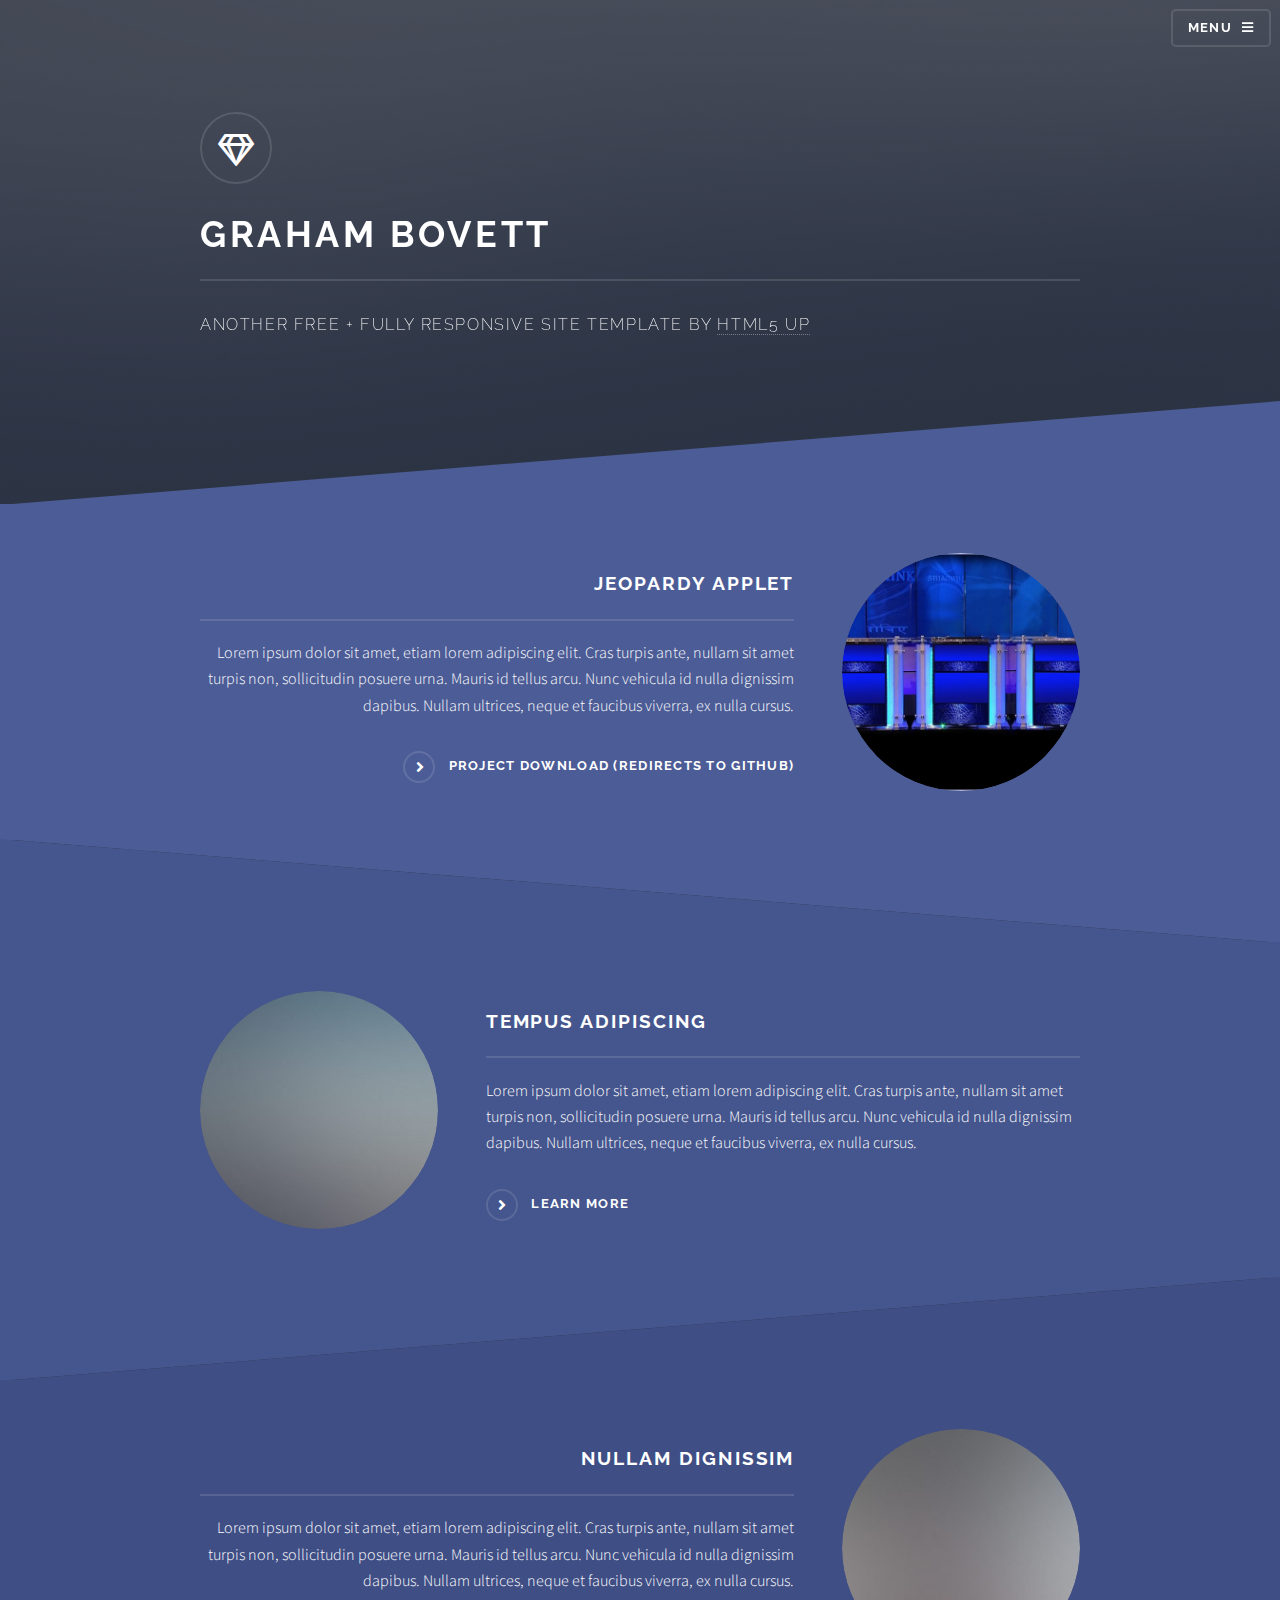
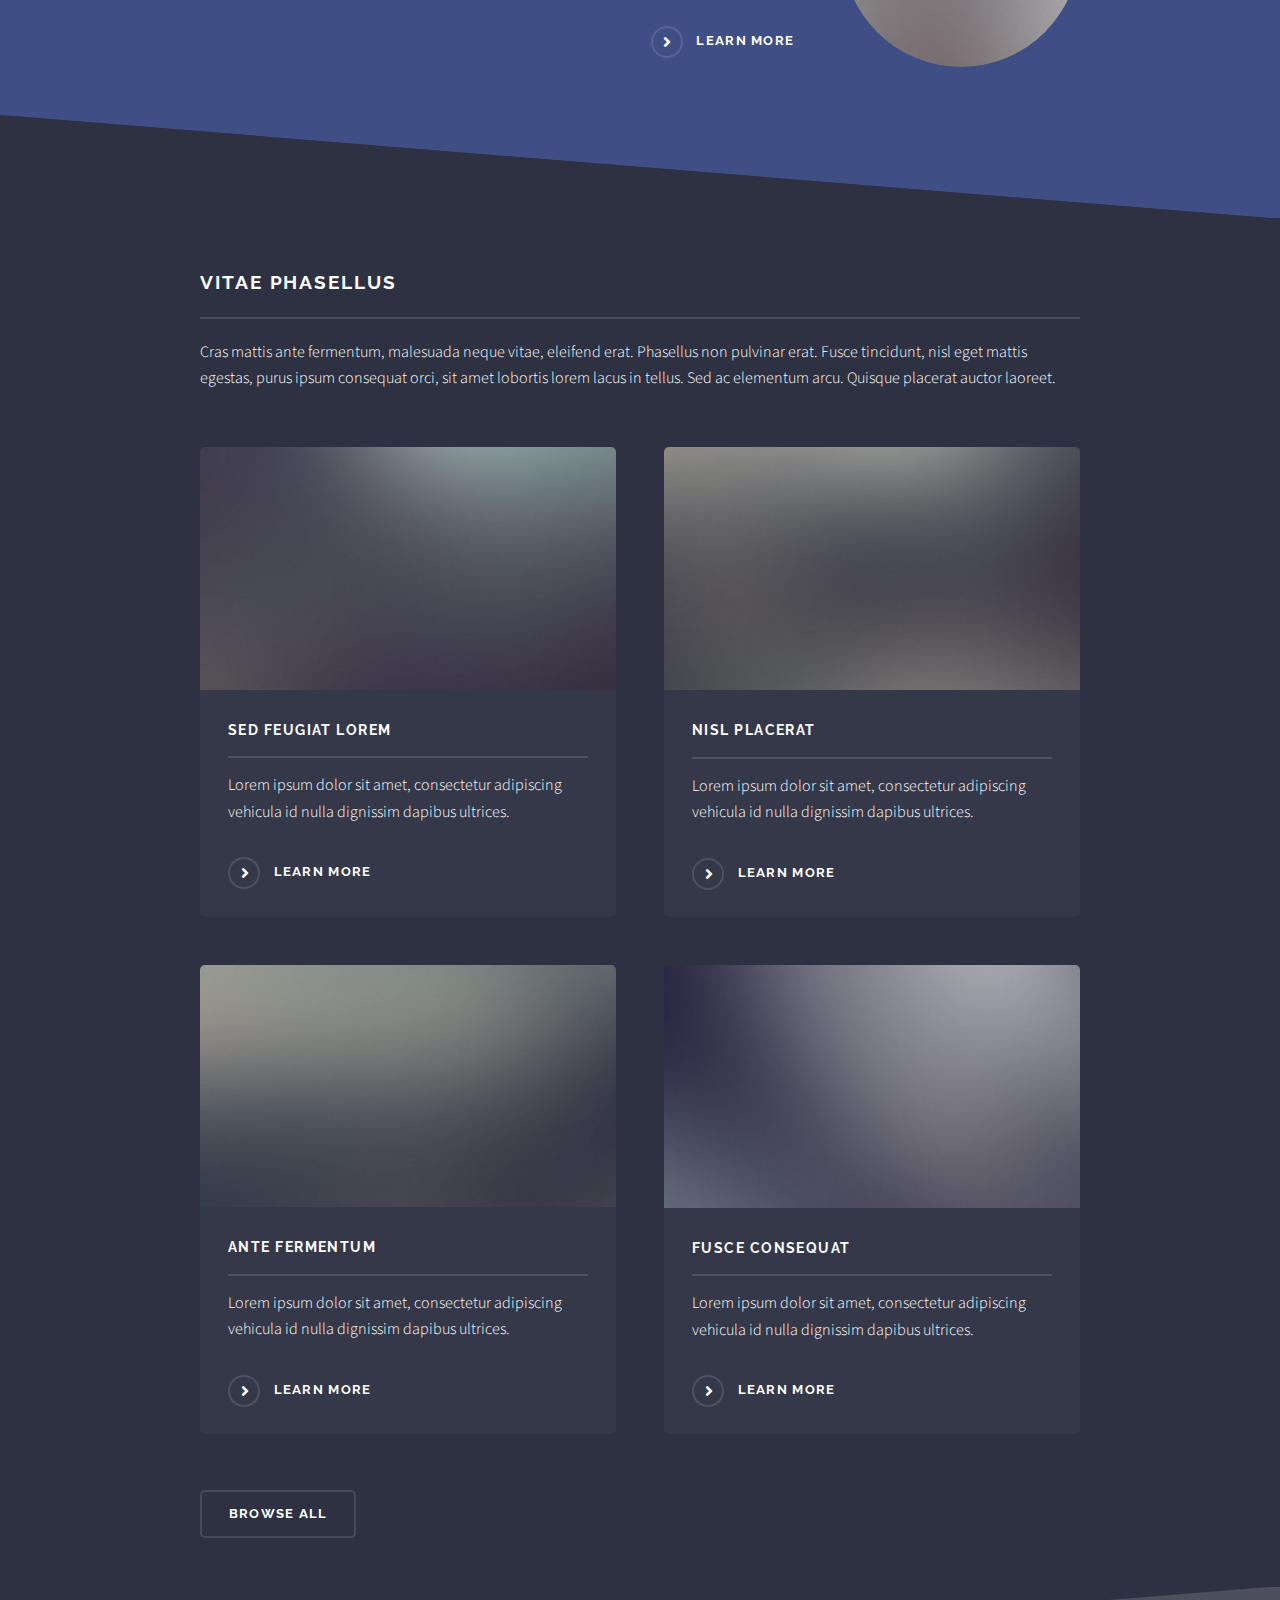
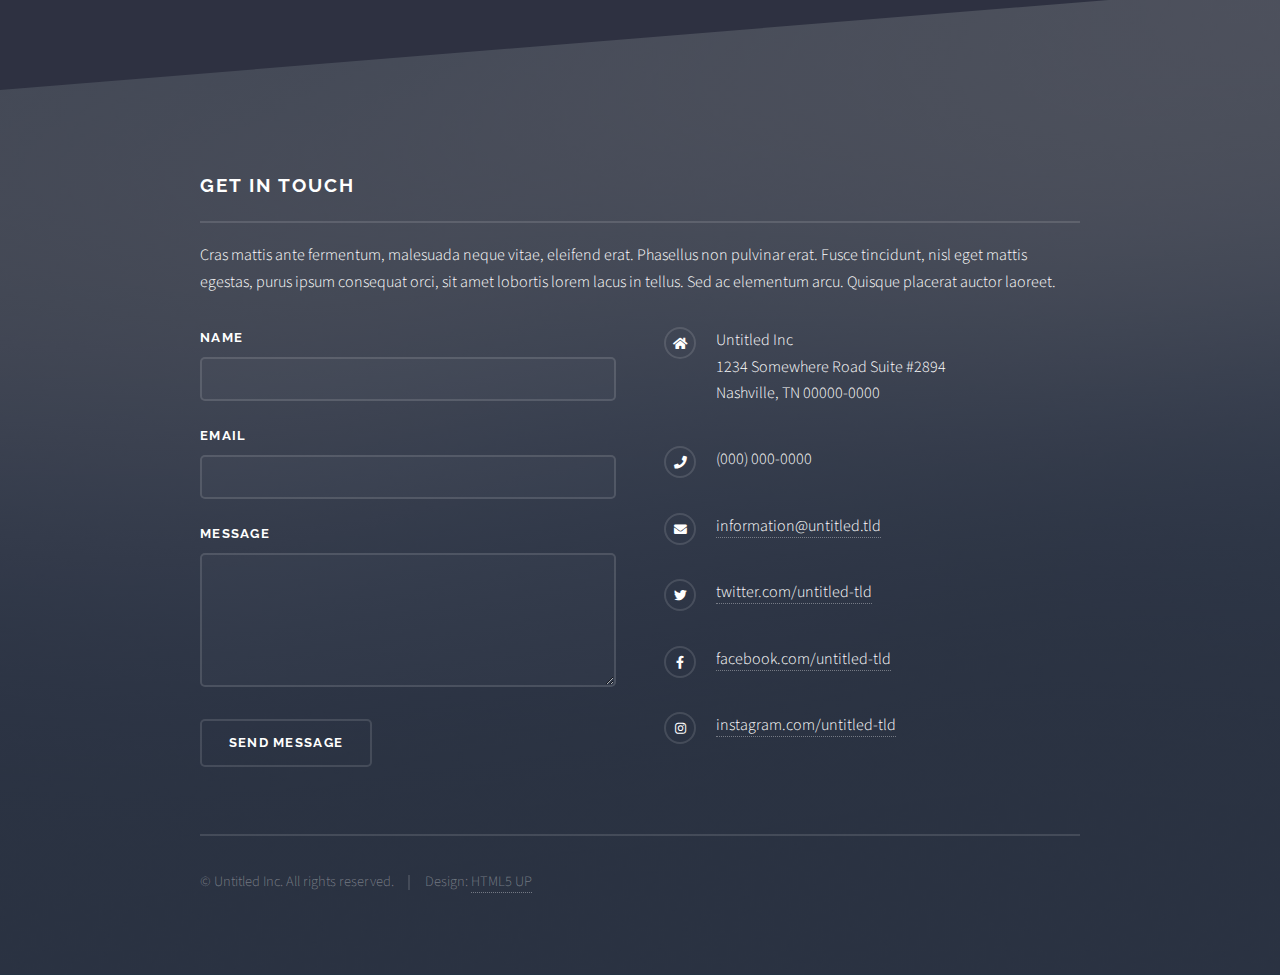
==== index.html @ b8209ef6 "Add files via upload" ====
<!DOCTYPE HTML>
<!--
	Solid State by HTML5 UP
	html5up.net | @ajlkn
	Free for personal and commercial use under the CCA 3.0 license (html5up.net/license)
-->
<html>
	<head>
		<title>Solid State by HTML5 UP</title>
		<meta charset="utf-8" />
		<meta name="viewport" content="width=device-width, initial-scale=1, user-scalable=no" />
		<link rel="stylesheet" href="assets/css/main.css" />
		<noscript><link rel="stylesheet" href="assets/css/noscript.css" /></noscript>
	</head>
	<body class="is-preload">

		<!-- Page Wrapper -->
			<div id="page-wrapper">

				<!-- Header -->
					<header id="header" class="alt">
						<h1><a href="index.html">Solid State</a></h1>
						<nav>
							<a href="#menu">Menu</a>
						</nav>
					</header>

				<!-- Menu -->
					<nav id="menu">
						<div class="inner">
							<h2>Menu</h2>
							<ul class="links">
								<li><a href="index.html">Home</a></li>
								<li><a href="generic.html">Generic</a></li>
								<li><a href="elements.html">Elements</a></li>
								<li><a href="#">Log In</a></li>
								<li><a href="#">Sign Up</a></li>
							</ul>
							<a href="#" class="close">Close</a>
						</div>
					</nav>

				<!-- Banner -->
					<section id="banner">
						<div class="inner">
							<div class="logo"><span class="icon fa-gem"></span></div> <!--<i class="fa fa-laptop" aria-hidden="true"></i>-->
							<h2>Graham Bovett</h2>
							<p>Another free + fully responsive site template by <a href="http://html5up.net">HTML5 UP</a></p>
						</div>
					</section>

				<!-- Wrapper -->
					<section id="wrapper">

						<!-- One -->
							<section id="one" class="wrapper spotlight style1">
								<div class="inner">
									<a href="#" class="image"><img src="images/pic01.jpg" alt="" /></a>
									<div class="content">
										<h2 class="major">Jeopardy Applet</h2>
										<p>Lorem ipsum dolor sit amet, etiam lorem adipiscing elit. Cras turpis ante, nullam sit amet turpis non, sollicitudin posuere urna. Mauris id tellus arcu. Nunc vehicula id nulla dignissim dapibus. Nullam ultrices, neque et faucibus viverra, ex nulla cursus.</p>
										<a href="https://github.com/gbovett/JeopardyApplet" class="special">Project Download (redirects to github)</a>
									</div>
								</div>
							</section>

						<!-- Two -->
							<section id="two" class="wrapper alt spotlight style2">
								<div class="inner">
									<a href="#" class="image"><img src="images/pic02.jpg" alt="" /></a>
									<div class="content">
										<h2 class="major">Tempus adipiscing</h2>
										<p>Lorem ipsum dolor sit amet, etiam lorem adipiscing elit. Cras turpis ante, nullam sit amet turpis non, sollicitudin posuere urna. Mauris id tellus arcu. Nunc vehicula id nulla dignissim dapibus. Nullam ultrices, neque et faucibus viverra, ex nulla cursus.</p>
										<a href="#" class="special">Learn more</a>
									</div>
								</div>
							</section>

						<!-- Three -->
							<section id="three" class="wrapper spotlight style3">
								<div class="inner">
									<a href="#" class="image"><img src="images/pic03.jpg" alt="" /></a>
									<div class="content">
										<h2 class="major">Nullam dignissim</h2>
										<p>Lorem ipsum dolor sit amet, etiam lorem adipiscing elit. Cras turpis ante, nullam sit amet turpis non, sollicitudin posuere urna. Mauris id tellus arcu. Nunc vehicula id nulla dignissim dapibus. Nullam ultrices, neque et faucibus viverra, ex nulla cursus.</p>
										<a href="#" class="special">Learn more</a>
									</div>
								</div>
							</section>

						<!-- Four -->
							<section id="four" class="wrapper alt style1">
								<div class="inner">
									<h2 class="major">Vitae phasellus</h2>
									<p>Cras mattis ante fermentum, malesuada neque vitae, eleifend erat. Phasellus non pulvinar erat. Fusce tincidunt, nisl eget mattis egestas, purus ipsum consequat orci, sit amet lobortis lorem lacus in tellus. Sed ac elementum arcu. Quisque placerat auctor laoreet.</p>
									<section class="features">
										<article>
											<a href="#" class="image"><img src="images/pic04.jpg" alt="" /></a>
											<h3 class="major">Sed feugiat lorem</h3>
											<p>Lorem ipsum dolor sit amet, consectetur adipiscing vehicula id nulla dignissim dapibus ultrices.</p>
											<a href="#" class="special">Learn more</a>
										</article>
										<article>
											<a href="#" class="image"><img src="images/pic05.jpg" alt="" /></a>
											<h3 class="major">Nisl placerat</h3>
											<p>Lorem ipsum dolor sit amet, consectetur adipiscing vehicula id nulla dignissim dapibus ultrices.</p>
											<a href="#" class="special">Learn more</a>
										</article>
										<article>
											<a href="#" class="image"><img src="images/pic06.jpg" alt="" /></a>
											<h3 class="major">Ante fermentum</h3>
											<p>Lorem ipsum dolor sit amet, consectetur adipiscing vehicula id nulla dignissim dapibus ultrices.</p>
											<a href="#" class="special">Learn more</a>
										</article>
										<article>
											<a href="#" class="image"><img src="images/pic07.jpg" alt="" /></a>
											<h3 class="major">Fusce consequat</h3>
											<p>Lorem ipsum dolor sit amet, consectetur adipiscing vehicula id nulla dignissim dapibus ultrices.</p>
											<a href="#" class="special">Learn more</a>
										</article>
									</section>
									<ul class="actions">
										<li><a href="#" class="button">Browse All</a></li>
									</ul>
								</div>
							</section>

					</section>

				<!-- Footer -->
					<section id="footer">
						<div class="inner">
							<h2 class="major">Get in touch</h2>
							<p>Cras mattis ante fermentum, malesuada neque vitae, eleifend erat. Phasellus non pulvinar erat. Fusce tincidunt, nisl eget mattis egestas, purus ipsum consequat orci, sit amet lobortis lorem lacus in tellus. Sed ac elementum arcu. Quisque placerat auctor laoreet.</p>
							<form method="post" action="#">
								<div class="fields">
									<div class="field">
										<label for="name">Name</label>
										<input type="text" name="name" id="name" />
									</div>
									<div class="field">
										<label for="email">Email</label>
										<input type="email" name="email" id="email" />
									</div>
									<div class="field">
										<label for="message">Message</label>
										<textarea name="message" id="message" rows="4"></textarea>
									</div>
								</div>
								<ul class="actions">
									<li><input type="submit" value="Send Message" /></li>
								</ul>
							</form>
							<ul class="contact">
								<li class="icon solid fa-home">
									Untitled Inc<br />
									1234 Somewhere Road Suite #2894<br />
									Nashville, TN 00000-0000
								</li>
								<li class="icon solid fa-phone">(000) 000-0000</li>
								<li class="icon solid fa-envelope"><a href="#">information@untitled.tld</a></li>
								<li class="icon brands fa-twitter"><a href="#">twitter.com/untitled-tld</a></li>
								<li class="icon brands fa-facebook-f"><a href="#">facebook.com/untitled-tld</a></li>
								<li class="icon brands fa-instagram"><a href="#">instagram.com/untitled-tld</a></li>
							</ul>
							<ul class="copyright">
								<li>&copy; Untitled Inc. All rights reserved.</li><li>Design: <a href="http://html5up.net">HTML5 UP</a></li>
							</ul>
						</div>
					</section>

			</div>

		<!-- Scripts -->
			<script src="assets/js/jquery.min.js"></script>
			<script src="assets/js/jquery.scrollex.min.js"></script>
			<script src="assets/js/browser.min.js"></script>
			<script src="assets/js/breakpoints.min.js"></script>
			<script src="assets/js/util.js"></script>
			<script src="assets/js/main.js"></script>

	</body>
</html>
---- assets/css/main.css ----
@import url(fontawesome-all.min.css);
@import url("https://fonts.googleapis.com/css?family=Raleway:200,700|Source+Sans+Pro:300,600,300italic,600italic");

/*
	Solid State by HTML5 UP
	html5up.net | @ajlkn
	Free for personal and commercial use under the CCA 3.0 license (html5up.net/license)
*/

html, body, div, span, applet, object,
iframe, h1, h2, h3, h4, h5, h6, p, blockquote,
pre, a, abbr, acronym, address, big, cite,
code, del, dfn, em, img, ins, kbd, q, s, samp,
small, strike, strong, sub, sup, tt, var, b,
u, i, center, dl, dt, dd, ol, ul, li, fieldset,
form, label, legend, table, caption, tbody,
tfoot, thead, tr, th, td, article, aside,
canvas, details, embed, figure, figcaption,
footer, header, hgroup, menu, nav, output, ruby,
section, summary, time, mark, audio, video {
	margin: 0;
	padding: 0;
	border: 0;
	font-size: 100%;
	font: inherit;
	vertical-align: baseline;}

article, aside, details, figcaption, figure,
footer, header, hgroup, menu, nav, section {
	display: block;}

body {
	line-height: 1;
}

ol, ul {
	list-style: none;
}

blockquote, q {
	quotes: none;
}

	blockquote:before, blockquote:after, q:before, q:after {
		content: '';
		content: none;
	}

table {
	border-collapse: collapse;
	border-spacing: 0;
}

body {
	-webkit-text-size-adjust: none;
}

mark {
	background-color: transparent;
	color: inherit;
}

input::-moz-focus-inner {
	border: 0;
	padding: 0;
}

input, select, textarea {
	-moz-appearance: none;
	-webkit-appearance: none;
	-ms-appearance: none;
	appearance: none;
}

/* Basic */

	@-ms-viewport {
		width: device-width;
	}

	body {
		-ms-overflow-style: scrollbar;
	}

	@media screen and (max-width: 480px) {

		html, body {
			min-width: 320px;
		}

	}

	html {
		box-sizing: border-box;
	}

	*, *:before, *:after {
		box-sizing: inherit;
	}

	body {
		background-color: #2e3141;
		background-image: linear-gradient(to top, rgba(46, 49, 65, 0.8), rgba(46, 49, 65, 0.8)), url("../../images/background.jpg");
		background-size: auto,
 cover;
		background-attachment: fixed,
 fixed;
		background-position: center,
 center;
	}

		body.is-preload *, body.is-preload *:before, body.is-preload *:after {
			-moz-animation: none !important;
			-webkit-animation: none !important;
			-ms-animation: none !important;
			animation: none !important;
			-moz-transition: none !important;
			-webkit-transition: none !important;
			-ms-transition: none !important;
			transition: none !important;
		}

/* Type */

	body, input, select, textarea {
		color: #ffffff;
		font-family: "Source Sans Pro", Helvetica, sans-serif;
		font-size: 16.5pt;
		font-weight: 300;
		line-height: 1.65;
	}

		@media screen and (max-width: 1680px) {

			body, input, select, textarea {
				font-size: 13pt;
			}

		}

		@media screen and (max-width: 1280px) {

			body, input, select, textarea {
				font-size: 12pt;
			}

		}

		@media screen and (max-width: 980px) {

			body, input, select, textarea {
				font-size: 12pt;
			}

		}

		@media screen and (max-width: 736px) {

			body, input, select, textarea {
				font-size: 12pt;
			}

		}

		@media screen and (max-width: 480px) {

			body, input, select, textarea {
				font-size: 12pt;
			}

		}

	a {
		-moz-transition: color 0.2s ease-in-out, border-bottom-color 0.2s ease-in-out;
		-webkit-transition: color 0.2s ease-in-out, border-bottom-color 0.2s ease-in-out;
		-ms-transition: color 0.2s ease-in-out, border-bottom-color 0.2s ease-in-out;
		transition: color 0.2s ease-in-out, border-bottom-color 0.2s ease-in-out;
		border-bottom: dotted 1px rgba(255, 255, 255, 0.35);
		color: #ffffff;
		text-decoration: none;
	}

		a:hover {
			border-bottom-color: transparent;
			color: #ffffff !important;
		}

		a.special:not(.button) {
			text-decoration: none;
			border-bottom: 0;
			display: block;
			font-family: Raleway, Helvetica, sans-serif;
			font-size: 0.8em;
			font-weight: 700;
			letter-spacing: 0.1em;
			margin: 0 0 2em 0;
			text-transform: uppercase;
		}

			a.special:not(.button):before {
				-moz-osx-font-smoothing: grayscale;
				-webkit-font-smoothing: antialiased;
				display: inline-block;
				font-style: normal;
				font-variant: normal;
				text-rendering: auto;
				line-height: 1;
				text-transform: none !important;
				font-family: 'Font Awesome 5 Free';
				font-weight: 900;
			}

			a.special:not(.button):before {
				-moz-transition: background-color 0.2s ease-in-out;
				-webkit-transition: background-color 0.2s ease-in-out;
				-ms-transition: background-color 0.2s ease-in-out;
				transition: background-color 0.2s ease-in-out;
				border-radius: 100%;
				border: solid 2px rgba(255, 255, 255, 0.125);
				content: '\f105';
				display: inline-block;
				font-size: 1.25em;
				height: 2em;
				line-height: 1.75em;
				margin-right: 0.85em;
				text-align: center;
				text-indent: 0.15em;
				vertical-align: middle;
				width: 2em;
			}

			a.special:not(.button):hover:before {
				background-color: rgba(255, 255, 255, 0.025);
			}

			a.special:not(.button):active:before {
				background-color: rgba(255, 255, 255, 0.075);
			}

	strong, b {
		color: #ffffff;
		font-weight: 600;
	}

	em, i {
		font-style: italic;
	}

	p {
		margin: 0 0 2em 0;
	}

	h1, h2, h3, h4, h5, h6 {
		color: #ffffff;
		font-family: Raleway, Helvetica, sans-serif;
		font-weight: 700;
		letter-spacing: 0.1em;
		margin: 0 0 1em 0;
		text-transform: uppercase;
	}

		h1 a, h2 a, h3 a, h4 a, h5 a, h6 a {
			color: inherit;
			text-decoration: none;
			border-bottom: 0;
		}

		h1 span, h2 span, h3 span, h4 span, h5 span, h6 span {
			font-weight: 200;
		}

		h1.major, h2.major, h3.major, h4.major, h5.major, h6.major {
			padding-bottom: 1em;
			border-bottom: solid 2px rgba(255, 255, 255, 0.125);
		}

	h2 {
		font-size: 1.2em;
	}

	h3 {
		font-size: 0.9em;
	}

	h4 {
		font-size: 0.7em;
	}

	h5 {
		font-size: 0.7em;
	}

	h6 {
		font-size: 0.7em;
	}

	@media screen and (max-width: 736px) {

		h2 {
			font-size: 1em;
		}

		h3 {
			font-size: 0.8em;
		}

	}

	sub {
		font-size: 0.8em;
		position: relative;
		top: 0.5em;
	}

	sup {
		font-size: 0.8em;
		position: relative;
		top: -0.5em;
	}

	blockquote {
		border-left: solid 4px rgba(255, 255, 255, 0.125);
		font-style: italic;
		margin: 0 0 2em 0;
		padding: 0.5em 0 0.5em 2em;
	}

	code {
		background: rgba(255, 255, 255, 0.025);
		border-radius: 5px;
		border: solid 2px rgba(255, 255, 255, 0.125);
		font-family: "Courier New", monospace;
		font-size: 0.9em;
		margin: 0 0.25em;
		padding: 0.25em 0.65em;
	}

	pre {
		-webkit-overflow-scrolling: touch;
		font-family: "Courier New", monospace;
		font-size: 0.9em;
		margin: 0 0 2em 0;
	}

		pre code {
			display: block;
			line-height: 1.75em;
			padding: 1em 1.5em;
			overflow-x: auto;
		}

	hr {
		border: 0;
		border-bottom: solid 2px rgba(255, 255, 255, 0.125);
		margin: 2.5em 0;
	}

		hr.major {
			margin: 4em 0;
		}

	.align-left {
		text-align: left;
	}

	.align-center {
		text-align: center;
	}

	.align-right {
		text-align: right;
	}

/* Row */

	.row {
		display: flex;
		flex-wrap: wrap;
		box-sizing: border-box;
		align-items: stretch;
	}

		.row > * {
			box-sizing: border-box;
		}

		.row.gtr-uniform > * > :last-child {
			margin-bottom: 0;
		}

		.row.aln-left {
			justify-content: flex-start;
		}

		.row.aln-center {
			justify-content: center;
		}

		.row.aln-right {
			justify-content: flex-end;
		}

		.row.aln-top {
			align-items: flex-start;
		}

		.row.aln-middle {
			align-items: center;
		}

		.row.aln-bottom {
			align-items: flex-end;
		}

		.row > .imp {
			order: -1;
		}

		.row > .col-1 {
			width: 8.33333%;
		}

		.row > .off-1 {
			margin-left: 8.33333%;
		}

		.row > .col-2 {
			width: 16.66667%;
		}

		.row > .off-2 {
			margin-left: 16.66667%;
		}

		.row > .col-3 {
			width: 25%;
		}

		.row > .off-3 {
			margin-left: 25%;
		}

		.row > .col-4 {
			width: 33.33333%;
		}

		.row > .off-4 {
			margin-left: 33.33333%;
		}

		.row > .col-5 {
			width: 41.66667%;
		}

		.row > .off-5 {
			margin-left: 41.66667%;
		}

		.row > .col-6 {
			width: 50%;
		}

		.row > .off-6 {
			margin-left: 50%;
		}

		.row > .col-7 {
			width: 58.33333%;
		}

		.row > .off-7 {
			margin-left: 58.33333%;
		}

		.row > .col-8 {
			width: 66.66667%;
		}

		.row > .off-8 {
			margin-left: 66.66667%;
		}

		.row > .col-9 {
			width: 75%;
		}

		.row > .off-9 {
			margin-left: 75%;
		}

		.row > .col-10 {
			width: 83.33333%;
		}

		.row > .off-10 {
			margin-left: 83.33333%;
		}

		.row > .col-11 {
			width: 91.66667%;
		}

		.row > .off-11 {
			margin-left: 91.66667%;
		}

		.row > .col-12 {
			width: 100%;
		}

		.row > .off-12 {
			margin-left: 100%;
		}

		.row.gtr-0 {
			margin-top: 0;
			margin-left: 0em;
		}

			.row.gtr-0 > * {
				padding: 0 0 0 0em;
			}

			.row.gtr-0.gtr-uniform {
				margin-top: 0em;
			}

				.row.gtr-0.gtr-uniform > * {
					padding-top: 0em;
				}

		.row.gtr-25 {
			margin-top: 0;
			margin-left: -0.4375em;
		}

			.row.gtr-25 > * {
				padding: 0 0 0 0.4375em;
			}

			.row.gtr-25.gtr-uniform {
				margin-top: -0.4375em;
			}

				.row.gtr-25.gtr-uniform > * {
					padding-top: 0.4375em;
				}

		.row.gtr-50 {
			margin-top: 0;
			margin-left: -0.875em;
		}

			.row.gtr-50 > * {
				padding: 0 0 0 0.875em;
			}

			.row.gtr-50.gtr-uniform {
				margin-top: -0.875em;
			}

				.row.gtr-50.gtr-uniform > * {
					padding-top: 0.875em;
				}

		.row {
			margin-top: 0;
			margin-left: -1.75em;
		}

			.row > * {
				padding: 0 0 0 1.75em;
			}

			.row.gtr-uniform {
				margin-top: -1.75em;
			}

				.row.gtr-uniform > * {
					padding-top: 1.75em;
				}

		.row.gtr-150 {
			margin-top: 0;
			margin-left: -2.625em;
		}

			.row.gtr-150 > * {
				padding: 0 0 0 2.625em;
			}

			.row.gtr-150.gtr-uniform {
				margin-top: -2.625em;
			}

				.row.gtr-150.gtr-uniform > * {
					padding-top: 2.625em;
				}

		.row.gtr-200 {
			margin-top: 0;
			margin-left: -3.5em;
		}

			.row.gtr-200 > * {
				padding: 0 0 0 3.5em;
			}

			.row.gtr-200.gtr-uniform {
				margin-top: -3.5em;
			}

				.row.gtr-200.gtr-uniform > * {
					padding-top: 3.5em;
				}

		@media screen and (max-width: 1680px) {

			.row {
				display: flex;
				flex-wrap: wrap;
				box-sizing: border-box;
				align-items: stretch;
			}

				.row > * {
					box-sizing: border-box;
				}

				.row.gtr-uniform > * > :last-child {
					margin-bottom: 0;
				}

				.row.aln-left {
					justify-content: flex-start;
				}

				.row.aln-center {
					justify-content: center;
				}

				.row.aln-right {
					justify-content: flex-end;
				}

				.row.aln-top {
					align-items: flex-start;
				}

				.row.aln-middle {
					align-items: center;
				}

				.row.aln-bottom {
					align-items: flex-end;
				}

				.row > .imp-xlarge {
					order: -1;
				}

				.row > .col-1-xlarge {
					width: 8.33333%;
				}

				.row > .off-1-xlarge {
					margin-left: 8.33333%;
				}

				.row > .col-2-xlarge {
					width: 16.66667%;
				}

				.row > .off-2-xlarge {
					margin-left: 16.66667%;
				}

				.row > .col-3-xlarge {
					width: 25%;
				}

				.row > .off-3-xlarge {
					margin-left: 25%;
				}

				.row > .col-4-xlarge {
					width: 33.33333%;
				}

				.row > .off-4-xlarge {
					margin-left: 33.33333%;
				}

				.row > .col-5-xlarge {
					width: 41.66667%;
				}

				.row > .off-5-xlarge {
					margin-left: 41.66667%;
				}

				.row > .col-6-xlarge {
					width: 50%;
				}

				.row > .off-6-xlarge {
					margin-left: 50%;
				}

				.row > .col-7-xlarge {
					width: 58.33333%;
				}

				.row > .off-7-xlarge {
					margin-left: 58.33333%;
				}

				.row > .col-8-xlarge {
					width: 66.66667%;
				}

				.row > .off-8-xlarge {
					margin-left: 66.66667%;
				}

				.row > .col-9-xlarge {
					width: 75%;
				}

				.row > .off-9-xlarge {
					margin-left: 75%;
				}

				.row > .col-10-xlarge {
					width: 83.33333%;
				}

				.row > .off-10-xlarge {
					margin-left: 83.33333%;
				}

				.row > .col-11-xlarge {
					width: 91.66667%;
				}

				.row > .off-11-xlarge {
					margin-left: 91.66667%;
				}

				.row > .col-12-xlarge {
					width: 100%;
				}

				.row > .off-12-xlarge {
					margin-left: 100%;
				}

				.row.gtr-0 {
					margin-top: 0;
					margin-left: 0em;
				}

					.row.gtr-0 > * {
						padding: 0 0 0 0em;
					}

					.row.gtr-0.gtr-uniform {
						margin-top: 0em;
					}

						.row.gtr-0.gtr-uniform > * {
							padding-top: 0em;
						}

				.row.gtr-25 {
					margin-top: 0;
					margin-left: -0.4375em;
				}

					.row.gtr-25 > * {
						padding: 0 0 0 0.4375em;
					}

					.row.gtr-25.gtr-uniform {
						margin-top: -0.4375em;
					}

						.row.gtr-25.gtr-uniform > * {
							padding-top: 0.4375em;
						}

				.row.gtr-50 {
					margin-top: 0;
					margin-left: -0.875em;
				}

					.row.gtr-50 > * {
						padding: 0 0 0 0.875em;
					}

					.row.gtr-50.gtr-uniform {
						margin-top: -0.875em;
					}

						.row.gtr-50.gtr-uniform > * {
							padding-top: 0.875em;
						}

				.row {
					margin-top: 0;
					margin-left: -1.75em;
				}

					.row > * {
						padding: 0 0 0 1.75em;
					}

					.row.gtr-uniform {
						margin-top: -1.75em;
					}

						.row.gtr-uniform > * {
							padding-top: 1.75em;
						}

				.row.gtr-150 {
					margin-top: 0;
					margin-left: -2.625em;
				}

					.row.gtr-150 > * {
						padding: 0 0 0 2.625em;
					}

					.row.gtr-150.gtr-uniform {
						margin-top: -2.625em;
					}

						.row.gtr-150.gtr-uniform > * {
							padding-top: 2.625em;
						}

				.row.gtr-200 {
					margin-top: 0;
					margin-left: -3.5em;
				}

					.row.gtr-200 > * {
						padding: 0 0 0 3.5em;
					}

					.row.gtr-200.gtr-uniform {
						margin-top: -3.5em;
					}

						.row.gtr-200.gtr-uniform > * {
							padding-top: 3.5em;
						}

		}

		@media screen and (max-width: 1280px) {

			.row {
				display: flex;
				flex-wrap: wrap;
				box-sizing: border-box;
				align-items: stretch;
			}

				.row > * {
					box-sizing: border-box;
				}

				.row.gtr-uniform > * > :last-child {
					margin-bottom: 0;
				}

				.row.aln-left {
					justify-content: flex-start;
				}

				.row.aln-center {
					justify-content: center;
				}

				.row.aln-right {
					justify-content: flex-end;
				}

				.row.aln-top {
					align-items: flex-start;
				}

				.row.aln-middle {
					align-items: center;
				}

				.row.aln-bottom {
					align-items: flex-end;
				}

				.row > .imp-large {
					order: -1;
				}

				.row > .col-1-large {
					width: 8.33333%;
				}

				.row > .off-1-large {
					margin-left: 8.33333%;
				}

				.row > .col-2-large {
					width: 16.66667%;
				}

				.row > .off-2-large {
					margin-left: 16.66667%;
				}

				.row > .col-3-large {
					width: 25%;
				}

				.row > .off-3-large {
					margin-left: 25%;
				}

				.row > .col-4-large {
					width: 33.33333%;
				}

				.row > .off-4-large {
					margin-left: 33.33333%;
				}

				.row > .col-5-large {
					width: 41.66667%;
				}

				.row > .off-5-large {
					margin-left: 41.66667%;
				}

				.row > .col-6-large {
					width: 50%;
				}

				.row > .off-6-large {
					margin-left: 50%;
				}

				.row > .col-7-large {
					width: 58.33333%;
				}

				.row > .off-7-large {
					margin-left: 58.33333%;
				}

				.row > .col-8-large {
					width: 66.66667%;
				}

				.row > .off-8-large {
					margin-left: 66.66667%;
				}

				.row > .col-9-large {
					width: 75%;
				}

				.row > .off-9-large {
					margin-left: 75%;
				}

				.row > .col-10-large {
					width: 83.33333%;
				}

				.row > .off-10-large {
					margin-left: 83.33333%;
				}

				.row > .col-11-large {
					width: 91.66667%;
				}

				.row > .off-11-large {
					margin-left: 91.66667%;
				}

				.row > .col-12-large {
					width: 100%;
				}

				.row > .off-12-large {
					margin-left: 100%;
				}

				.row.gtr-0 {
					margin-top: 0;
					margin-left: 0em;
				}

					.row.gtr-0 > * {
						padding: 0 0 0 0em;
					}

					.row.gtr-0.gtr-uniform {
						margin-top: 0em;
					}

						.row.gtr-0.gtr-uniform > * {
							padding-top: 0em;
						}

				.row.gtr-25 {
					margin-top: 0;
					margin-left: -0.4375em;
				}

					.row.gtr-25 > * {
						padding: 0 0 0 0.4375em;
					}

					.row.gtr-25.gtr-uniform {
						margin-top: -0.4375em;
					}

						.row.gtr-25.gtr-uniform > * {
							padding-top: 0.4375em;
						}

				.row.gtr-50 {
					margin-top: 0;
					margin-left: -0.875em;
				}

					.row.gtr-50 > * {
						padding: 0 0 0 0.875em;
					}

					.row.gtr-50.gtr-uniform {
						margin-top: -0.875em;
					}

						.row.gtr-50.gtr-uniform > * {
							padding-top: 0.875em;
						}

				.row {
					margin-top: 0;
					margin-left: -1.75em;
				}

					.row > * {
						padding: 0 0 0 1.75em;
					}

					.row.gtr-uniform {
						margin-top: -1.75em;
					}

						.row.gtr-uniform > * {
							padding-top: 1.75em;
						}

				.row.gtr-150 {
					margin-top: 0;
					margin-left: -2.625em;
				}

					.row.gtr-150 > * {
						padding: 0 0 0 2.625em;
					}

					.row.gtr-150.gtr-uniform {
						margin-top: -2.625em;
					}

						.row.gtr-150.gtr-uniform > * {
							padding-top: 2.625em;
						}

				.row.gtr-200 {
					margin-top: 0;
					margin-left: -3.5em;
				}

					.row.gtr-200 > * {
						padding: 0 0 0 3.5em;
					}

					.row.gtr-200.gtr-uniform {
						margin-top: -3.5em;
					}

						.row.gtr-200.gtr-uniform > * {
							padding-top: 3.5em;
						}

		}

		@media screen and (max-width: 980px) {

			.row {
				display: flex;
				flex-wrap: wrap;
				box-sizing: border-box;
				align-items: stretch;
			}

				.row > * {
					box-sizing: border-box;
				}

				.row.gtr-uniform > * > :last-child {
					margin-bottom: 0;
				}

				.row.aln-left {
					justify-content: flex-start;
				}

				.row.aln-center {
					justify-content: center;
				}

				.row.aln-right {
					justify-content: flex-end;
				}

				.row.aln-top {
					align-items: flex-start;
				}

				.row.aln-middle {
					align-items: center;
				}

				.row.aln-bottom {
					align-items: flex-end;
				}

				.row > .imp-medium {
					order: -1;
				}

				.row > .col-1-medium {
					width: 8.33333%;
				}

				.row > .off-1-medium {
					margin-left: 8.33333%;
				}

				.row > .col-2-medium {
					width: 16.66667%;
				}

				.row > .off-2-medium {
					margin-left: 16.66667%;
				}

				.row > .col-3-medium {
					width: 25%;
				}

				.row > .off-3-medium {
					margin-left: 25%;
				}

				.row > .col-4-medium {
					width: 33.33333%;
				}

				.row > .off-4-medium {
					margin-left: 33.33333%;
				}

				.row > .col-5-medium {
					width: 41.66667%;
				}

				.row > .off-5-medium {
					margin-left: 41.66667%;
				}

				.row > .col-6-medium {
					width: 50%;
				}

				.row > .off-6-medium {
					margin-left: 50%;
				}

				.row > .col-7-medium {
					width: 58.33333%;
				}

				.row > .off-7-medium {
					margin-left: 58.33333%;
				}

				.row > .col-8-medium {
					width: 66.66667%;
				}

				.row > .off-8-medium {
					margin-left: 66.66667%;
				}

				.row > .col-9-medium {
					width: 75%;
				}

				.row > .off-9-medium {
					margin-left: 75%;
				}

				.row > .col-10-medium {
					width: 83.33333%;
				}

				.row > .off-10-medium {
					margin-left: 83.33333%;
				}

				.row > .col-11-medium {
					width: 91.66667%;
				}

				.row > .off-11-medium {
					margin-left: 91.66667%;
				}

				.row > .col-12-medium {
					width: 100%;
				}

				.row > .off-12-medium {
					margin-left: 100%;
				}

				.row.gtr-0 {
					margin-top: 0;
					margin-left: 0em;
				}

					.row.gtr-0 > * {
						padding: 0 0 0 0em;
					}

					.row.gtr-0.gtr-uniform {
						margin-top: 0em;
					}

						.row.gtr-0.gtr-uniform > * {
							padding-top: 0em;
						}

				.row.gtr-25 {
					margin-top: 0;
					margin-left: -0.4375em;
				}

					.row.gtr-25 > * {
						padding: 0 0 0 0.4375em;
					}

					.row.gtr-25.gtr-uniform {
						margin-top: -0.4375em;
					}

						.row.gtr-25.gtr-uniform > * {
							padding-top: 0.4375em;
						}

				.row.gtr-50 {
					margin-top: 0;
					margin-left: -0.875em;
				}

					.row.gtr-50 > * {
						padding: 0 0 0 0.875em;
					}

					.row.gtr-50.gtr-uniform {
						margin-top: -0.875em;
					}

						.row.gtr-50.gtr-uniform > * {
							padding-top: 0.875em;
						}

				.row {
					margin-top: 0;
					margin-left: -1.75em;
				}

					.row > * {
						padding: 0 0 0 1.75em;
					}

					.row.gtr-uniform {
						margin-top: -1.75em;
					}

						.row.gtr-uniform > * {
							padding-top: 1.75em;
						}

				.row.gtr-150 {
					margin-top: 0;
					margin-left: -2.625em;
				}

					.row.gtr-150 > * {
						padding: 0 0 0 2.625em;
					}

					.row.gtr-150.gtr-uniform {
						margin-top: -2.625em;
					}

						.row.gtr-150.gtr-uniform > * {
							padding-top: 2.625em;
						}

				.row.gtr-200 {
					margin-top: 0;
					margin-left: -3.5em;
				}

					.row.gtr-200 > * {
						padding: 0 0 0 3.5em;
					}

					.row.gtr-200.gtr-uniform {
						margin-top: -3.5em;
					}

						.row.gtr-200.gtr-uniform > * {
							padding-top: 3.5em;
						}

		}

		@media screen and (max-width: 736px) {

			.row {
				display: flex;
				flex-wrap: wrap;
				box-sizing: border-box;
				align-items: stretch;
			}

				.row > * {
					box-sizing: border-box;
				}

				.row.gtr-uniform > * > :last-child {
					margin-bottom: 0;
				}

				.row.aln-left {
					justify-content: flex-start;
				}

				.row.aln-center {
					justify-content: center;
				}

				.row.aln-right {
					justify-content: flex-end;
				}

				.row.aln-top {
					align-items: flex-start;
				}

				.row.aln-middle {
					align-items: center;
				}

				.row.aln-bottom {
					align-items: flex-end;
				}

				.row > .imp-small {
					order: -1;
				}

				.row > .col-1-small {
					width: 8.33333%;
				}

				.row > .off-1-small {
					margin-left: 8.33333%;
				}

				.row > .col-2-small {
					width: 16.66667%;
				}

				.row > .off-2-small {
					margin-left: 16.66667%;
				}

				.row > .col-3-small {
					width: 25%;
				}

				.row > .off-3-small {
					margin-left: 25%;
				}

				.row > .col-4-small {
					width: 33.33333%;
				}

				.row > .off-4-small {
					margin-left: 33.33333%;
				}

				.row > .col-5-small {
					width: 41.66667%;
				}

				.row > .off-5-small {
					margin-left: 41.66667%;
				}

				.row > .col-6-small {
					width: 50%;
				}

				.row > .off-6-small {
					margin-left: 50%;
				}

				.row > .col-7-small {
					width: 58.33333%;
				}

				.row > .off-7-small {
					margin-left: 58.33333%;
				}

				.row > .col-8-small {
					width: 66.66667%;
				}

				.row > .off-8-small {
					margin-left: 66.66667%;
				}

				.row > .col-9-small {
					width: 75%;
				}

				.row > .off-9-small {
					margin-left: 75%;
				}

				.row > .col-10-small {
					width: 83.33333%;
				}

				.row > .off-10-small {
					margin-left: 83.33333%;
				}

				.row > .col-11-small {
					width: 91.66667%;
				}

				.row > .off-11-small {
					margin-left: 91.66667%;
				}

				.row > .col-12-small {
					width: 100%;
				}

				.row > .off-12-small {
					margin-left: 100%;
				}

				.row.gtr-0 {
					margin-top: 0;
					margin-left: 0em;
				}

					.row.gtr-0 > * {
						padding: 0 0 0 0em;
					}

					.row.gtr-0.gtr-uniform {
						margin-top: 0em;
					}

						.row.gtr-0.gtr-uniform > * {
							padding-top: 0em;
						}

				.row.gtr-25 {
					margin-top: 0;
					margin-left: -0.3125em;
				}

					.row.gtr-25 > * {
						padding: 0 0 0 0.3125em;
					}

					.row.gtr-25.gtr-uniform {
						margin-top: -0.3125em;
					}

						.row.gtr-25.gtr-uniform > * {
							padding-top: 0.3125em;
						}

				.row.gtr-50 {
					margin-top: 0;
					margin-left: -0.625em;
				}

					.row.gtr-50 > * {
						padding: 0 0 0 0.625em;
					}

					.row.gtr-50.gtr-uniform {
						margin-top: -0.625em;
					}

						.row.gtr-50.gtr-uniform > * {
							padding-top: 0.625em;
						}

				.row {
					margin-top: 0;
					margin-left: -1.25em;
				}

					.row > * {
						padding: 0 0 0 1.25em;
					}

					.row.gtr-uniform {
						margin-top: -1.25em;
					}

						.row.gtr-uniform > * {
							padding-top: 1.25em;
						}

				.row.gtr-150 {
					margin-top: 0;
					margin-left: -1.875em;
				}

					.row.gtr-150 > * {
						padding: 0 0 0 1.875em;
					}

					.row.gtr-150.gtr-uniform {
						margin-top: -1.875em;
					}

						.row.gtr-150.gtr-uniform > * {
							padding-top: 1.875em;
						}

				.row.gtr-200 {
					margin-top: 0;
					margin-left: -2.5em;
				}

					.row.gtr-200 > * {
						padding: 0 0 0 2.5em;
					}

					.row.gtr-200.gtr-uniform {
						margin-top: -2.5em;
					}

						.row.gtr-200.gtr-uniform > * {
							padding-top: 2.5em;
						}

		}

		@media screen and (max-width: 480px) {

			.row {
				display: flex;
				flex-wrap: wrap;
				box-sizing: border-box;
				align-items: stretch;
			}

				.row > * {
					box-sizing: border-box;
				}

				.row.gtr-uniform > * > :last-child {
					margin-bottom: 0;
				}

				.row.aln-left {
					justify-content: flex-start;
				}

				.row.aln-center {
					justify-content: center;
				}

				.row.aln-right {
					justify-content: flex-end;
				}

				.row.aln-top {
					align-items: flex-start;
				}

				.row.aln-middle {
					align-items: center;
				}

				.row.aln-bottom {
					align-items: flex-end;
				}

				.row > .imp-xsmall {
					order: -1;
				}

				.row > .col-1-xsmall {
					width: 8.33333%;
				}

				.row > .off-1-xsmall {
					margin-left: 8.33333%;
				}

				.row > .col-2-xsmall {
					width: 16.66667%;
				}

				.row > .off-2-xsmall {
					margin-left: 16.66667%;
				}

				.row > .col-3-xsmall {
					width: 25%;
				}

				.row > .off-3-xsmall {
					margin-left: 25%;
				}

				.row > .col-4-xsmall {
					width: 33.33333%;
				}

				.row > .off-4-xsmall {
					margin-left: 33.33333%;
				}

				.row > .col-5-xsmall {
					width: 41.66667%;
				}

				.row > .off-5-xsmall {
					margin-left: 41.66667%;
				}

				.row > .col-6-xsmall {
					width: 50%;
				}

				.row > .off-6-xsmall {
					margin-left: 50%;
				}

				.row > .col-7-xsmall {
					width: 58.33333%;
				}

				.row > .off-7-xsmall {
					margin-left: 58.33333%;
				}

				.row > .col-8-xsmall {
					width: 66.66667%;
				}

				.row > .off-8-xsmall {
					margin-left: 66.66667%;
				}

				.row > .col-9-xsmall {
					width: 75%;
				}

				.row > .off-9-xsmall {
					margin-left: 75%;
				}

				.row > .col-10-xsmall {
					width: 83.33333%;
				}

				.row > .off-10-xsmall {
					margin-left: 83.33333%;
				}

				.row > .col-11-xsmall {
					width: 91.66667%;
				}

				.row > .off-11-xsmall {
					margin-left: 91.66667%;
				}

				.row > .col-12-xsmall {
					width: 100%;
				}

				.row > .off-12-xsmall {
					margin-left: 100%;
				}

				.row.gtr-0 {
					margin-top: 0;
					margin-left: 0em;
				}

					.row.gtr-0 > * {
						padding: 0 0 0 0em;
					}

					.row.gtr-0.gtr-uniform {
						margin-top: 0em;
					}

						.row.gtr-0.gtr-uniform > * {
							padding-top: 0em;
						}

				.row.gtr-25 {
					margin-top: 0;
					margin-left: -0.3125em;
				}

					.row.gtr-25 > * {
						padding: 0 0 0 0.3125em;
					}

					.row.gtr-25.gtr-uniform {
						margin-top: -0.3125em;
					}

						.row.gtr-25.gtr-uniform > * {
							padding-top: 0.3125em;
						}

				.row.gtr-50 {
					margin-top: 0;
					margin-left: -0.625em;
				}

					.row.gtr-50 > * {
						padding: 0 0 0 0.625em;
					}

					.row.gtr-50.gtr-uniform {
						margin-top: -0.625em;
					}

						.row.gtr-50.gtr-uniform > * {
							padding-top: 0.625em;
						}

				.row {
					margin-top: 0;
					margin-left: -1.25em;
				}

					.row > * {
						padding: 0 0 0 1.25em;
					}

					.row.gtr-uniform {
						margin-top: -1.25em;
					}

						.row.gtr-uniform > * {
							padding-top: 1.25em;
						}

				.row.gtr-150 {
					margin-top: 0;
					margin-left: -1.875em;
				}

					.row.gtr-150 > * {
						padding: 0 0 0 1.875em;
					}

					.row.gtr-150.gtr-uniform {
						margin-top: -1.875em;
					}

						.row.gtr-150.gtr-uniform > * {
							padding-top: 1.875em;
						}

				.row.gtr-200 {
					margin-top: 0;
					margin-left: -2.5em;
				}

					.row.gtr-200 > * {
						padding: 0 0 0 2.5em;
					}

					.row.gtr-200.gtr-uniform {
						margin-top: -2.5em;
					}

						.row.gtr-200.gtr-uniform > * {
							padding-top: 2.5em;
						}

		}

		@media screen and (max-width: 360px) {

			.row {
				display: flex;
				flex-wrap: wrap;
				box-sizing: border-box;
				align-items: stretch;
			}

				.row > * {
					box-sizing: border-box;
				}

				.row.gtr-uniform > * > :last-child {
					margin-bottom: 0;
				}

				.row.aln-left {
					justify-content: flex-start;
				}

				.row.aln-center {
					justify-content: center;
				}

				.row.aln-right {
					justify-content: flex-end;
				}

				.row.aln-top {
					align-items: flex-start;
				}

				.row.aln-middle {
					align-items: center;
				}

				.row.aln-bottom {
					align-items: flex-end;
				}

				.row > .imp-xxsmall {
					order: -1;
				}

				.row > .col-1-xxsmall {
					width: 8.33333%;
				}

				.row > .off-1-xxsmall {
					margin-left: 8.33333%;
				}

				.row > .col-2-xxsmall {
					width: 16.66667%;
				}

				.row > .off-2-xxsmall {
					margin-left: 16.66667%;
				}

				.row > .col-3-xxsmall {
					width: 25%;
				}

				.row > .off-3-xxsmall {
					margin-left: 25%;
				}

				.row > .col-4-xxsmall {
					width: 33.33333%;
				}

				.row > .off-4-xxsmall {
					margin-left: 33.33333%;
				}

				.row > .col-5-xxsmall {
					width: 41.66667%;
				}

				.row > .off-5-xxsmall {
					margin-left: 41.66667%;
				}

				.row > .col-6-xxsmall {
					width: 50%;
				}

				.row > .off-6-xxsmall {
					margin-left: 50%;
				}

				.row > .col-7-xxsmall {
					width: 58.33333%;
				}

				.row > .off-7-xxsmall {
					margin-left: 58.33333%;
				}

				.row > .col-8-xxsmall {
					width: 66.66667%;
				}

				.row > .off-8-xxsmall {
					margin-left: 66.66667%;
				}

				.row > .col-9-xxsmall {
					width: 75%;
				}

				.row > .off-9-xxsmall {
					margin-left: 75%;
				}

				.row > .col-10-xxsmall {
					width: 83.33333%;
				}

				.row > .off-10-xxsmall {
					margin-left: 83.33333%;
				}

				.row > .col-11-xxsmall {
					width: 91.66667%;
				}

				.row > .off-11-xxsmall {
					margin-left: 91.66667%;
				}

				.row > .col-12-xxsmall {
					width: 100%;
				}

				.row > .off-12-xxsmall {
					margin-left: 100%;
				}

				.row.gtr-0 {
					margin-top: 0;
					margin-left: 0em;
				}

					.row.gtr-0 > * {
						padding: 0 0 0 0em;
					}

					.row.gtr-0.gtr-uniform {
						margin-top: 0em;
					}

						.row.gtr-0.gtr-uniform > * {
							padding-top: 0em;
						}

				.row.gtr-25 {
					margin-top: 0;
					margin-left: -0.3125em;
				}

					.row.gtr-25 > * {
						padding: 0 0 0 0.3125em;
					}

					.row.gtr-25.gtr-uniform {
						margin-top: -0.3125em;
					}

						.row.gtr-25.gtr-uniform > * {
							padding-top: 0.3125em;
						}

				.row.gtr-50 {
					margin-top: 0;
					margin-left: -0.625em;
				}

					.row.gtr-50 > * {
						padding: 0 0 0 0.625em;
					}

					.row.gtr-50.gtr-uniform {
						margin-top: -0.625em;
					}

						.row.gtr-50.gtr-uniform > * {
							padding-top: 0.625em;
						}

				.row {
					margin-top: 0;
					margin-left: -1.25em;
				}

					.row > * {
						padding: 0 0 0 1.25em;
					}

					.row.gtr-uniform {
						margin-top: -1.25em;
					}

						.row.gtr-uniform > * {
							padding-top: 1.25em;
						}

				.row.gtr-150 {
					margin-top: 0;
					margin-left: -1.875em;
				}

					.row.gtr-150 > * {
						padding: 0 0 0 1.875em;
					}

					.row.gtr-150.gtr-uniform {
						margin-top: -1.875em;
					}

						.row.gtr-150.gtr-uniform > * {
							padding-top: 1.875em;
						}

				.row.gtr-200 {
					margin-top: 0;
					margin-left: -2.5em;
				}

					.row.gtr-200 > * {
						padding: 0 0 0 2.5em;
					}

					.row.gtr-200.gtr-uniform {
						margin-top: -2.5em;
					}

						.row.gtr-200.gtr-uniform > * {
							padding-top: 2.5em;
						}

		}

/* Section/Article */

	section.special, article.special {
		text-align: center;
	}

/* Form */

	form {
		margin: 0 0 2em 0;
	}

		form > :last-child {
			margin-bottom: 0;
		}

		form > .fields {
			display: -moz-flex;
			display: -webkit-flex;
			display: -ms-flex;
			display: flex;
			-moz-flex-wrap: wrap;
			-webkit-flex-wrap: wrap;
			-ms-flex-wrap: wrap;
			flex-wrap: wrap;
			width: calc(100% + 3em);
			margin: -1.5em 0 2em -1.5em;
		}

			form > .fields > .field {
				-moz-flex-grow: 0;
				-webkit-flex-grow: 0;
				-ms-flex-grow: 0;
				flex-grow: 0;
				-moz-flex-shrink: 0;
				-webkit-flex-shrink: 0;
				-ms-flex-shrink: 0;
				flex-shrink: 0;
				padding: 1.5em 0 0 1.5em;
				width: calc(100% - 1.5em);
			}

				form > .fields > .field.half {
					width: calc(50% - 0.75em);
				}

				form > .fields > .field.third {
					width: calc(100%/3 - 0.5em);
				}

				form > .fields > .field.quarter {
					width: calc(25% - 0.375em);
				}

		@media screen and (max-width: 480px) {

			form > .fields {
				width: calc(100% + 3em);
				margin: -1.5em 0 2em -1.5em;
			}

				form > .fields > .field {
					padding: 1.5em 0 0 1.5em;
					width: calc(100% - 1.5em);
				}

					form > .fields > .field.half {
						width: calc(100% - 1.5em);
					}

					form > .fields > .field.third {
						width: calc(100% - 1.5em);
					}

					form > .fields > .field.quarter {
						width: calc(100% - 1.5em);
					}

		}

	label {
		color: #ffffff;
		display: block;
		font-family: Raleway, Helvetica, sans-serif;
		font-size: 0.8em;
		font-weight: 700;
		letter-spacing: 0.1em;
		margin: 0 0 0.7em 0;
		text-transform: uppercase;
	}

	input[type="text"],
	input[type="password"],
	input[type="email"],
	input[type="tel"],
	select,
	textarea {
		-moz-appearance: none;
		-webkit-appearance: none;
		-ms-appearance: none;
		appearance: none;
		background: rgba(255, 255, 255, 0.025);
		border-radius: 5px;
		border: none;
		border: solid 2px rgba(255, 255, 255, 0.125);
		color: inherit;
		display: block;
		outline: 0;
		padding: 0 1em;
		text-decoration: none;
		width: 100%;
	}

		input[type="text"]:invalid,
		input[type="password"]:invalid,
		input[type="email"]:invalid,
		input[type="tel"]:invalid,
		select:invalid,
		textarea:invalid {
			box-shadow: none;
		}

		input[type="text"]:focus,
		input[type="password"]:focus,
		input[type="email"]:focus,
		input[type="tel"]:focus,
		select:focus,
		textarea:focus {
			border-color: #5b6ba6;
		}

	select {
		background-image: url("data:image/svg+xml;charset=utf8,%3Csvg xmlns='http://www.w3.org/2000/svg' width='40' height='40' preserveAspectRatio='none' viewBox='0 0 40 40'%3E%3Cpath d='M9.4,12.3l10.4,10.4l10.4-10.4c0.2-0.2,0.5-0.4,0.9-0.4c0.3,0,0.6,0.1,0.9,0.4l3.3,3.3c0.2,0.2,0.4,0.5,0.4,0.9 c0,0.4-0.1,0.6-0.4,0.9L20.7,31.9c-0.2,0.2-0.5,0.4-0.9,0.4c-0.3,0-0.6-0.1-0.9-0.4L4.3,17.3c-0.2-0.2-0.4-0.5-0.4-0.9 c0-0.4,0.1-0.6,0.4-0.9l3.3-3.3c0.2-0.2,0.5-0.4,0.9-0.4S9.1,12.1,9.4,12.3z' fill='rgba(255, 255, 255, 0.125)' /%3E%3C/svg%3E");
		background-size: 1.25rem;
		background-repeat: no-repeat;
		background-position: calc(100% - 1rem) center;
		height: 2.75em;
		padding-right: 2.75em;
		text-overflow: ellipsis;
	}

		select option {
			color: #ffffff;
			background: #2e3141;
		}

		select:focus::-ms-value {
			background-color: transparent;
		}

		select::-ms-expand {
			display: none;
		}

	input[type="text"],
	input[type="password"],
	input[type="email"],
	select {
		height: 2.75em;
	}

	textarea {
		padding: 0.75em 1em;
	}

	input[type="checkbox"],
	input[type="radio"] {
		-moz-appearance: none;
		-webkit-appearance: none;
		-ms-appearance: none;
		appearance: none;
		display: block;
		float: left;
		margin-right: -2em;
		opacity: 0;
		width: 1em;
		z-index: -1;
	}

		input[type="checkbox"] + label,
		input[type="radio"] + label {
			text-decoration: none;
			color: #ffffff;
			cursor: pointer;
			display: inline-block;
			font-size: 1em;
			font-family: "Source Sans Pro", Helvetica, sans-serif;
			text-transform: none;
			letter-spacing: 0;
			font-weight: 300;
			padding-left: 2.4em;
			padding-right: 0.75em;
			position: relative;
		}

			input[type="checkbox"] + label:before,
			input[type="radio"] + label:before {
				-moz-osx-font-smoothing: grayscale;
				-webkit-font-smoothing: antialiased;
				display: inline-block;
				font-style: normal;
				font-variant: normal;
				text-rendering: auto;
				line-height: 1;
				text-transform: none !important;
				font-family: 'Font Awesome 5 Free';
				font-weight: 900;
			}

			input[type="checkbox"] + label:before,
			input[type="radio"] + label:before {
				background: rgba(255, 255, 255, 0.025);
				border-radius: 5px;
				border: solid 2px rgba(255, 255, 255, 0.125);
				content: '';
				display: inline-block;
				font-size: 0.8em;
				height: 2.0625em;
				left: 0;
				line-height: 2.0625em;
				position: absolute;
				text-align: center;
				top: 0;
				width: 2.0625em;
			}

		input[type="checkbox"]:checked + label:before,
		input[type="radio"]:checked + label:before {
			background: #ffffff;
			border-color: #ffffff;
			content: '\f00c';
			color: #2e3141;
		}

		input[type="checkbox"]:focus + label:before,
		input[type="radio"]:focus + label:before {
			border-color: #4c5c96;
		}

	input[type="checkbox"] + label:before {
		border-radius: 5px;
	}

	input[type="radio"] + label:before {
		border-radius: 100%;
	}

	::-webkit-input-placeholder {
		color: rgba(255, 255, 255, 0.35) !important;
		opacity: 1.0;
	}

	:-moz-placeholder {
		color: rgba(255, 255, 255, 0.35) !important;
		opacity: 1.0;
	}

	::-moz-placeholder {
		color: rgba(255, 255, 255, 0.35) !important;
		opacity: 1.0;
	}

	:-ms-input-placeholder {
		color: rgba(255, 255, 255, 0.35) !important;
		opacity: 1.0;
	}

/* Box */

	.box {
		border-radius: 5px;
		border: solid 2px rgba(255, 255, 255, 0.125);
		margin-bottom: 2em;
		padding: 1.5em;
	}

		.box > :last-child,
		.box > :last-child > :last-child,
		.box > :last-child > :last-child > :last-child {
			margin-bottom: 0;
		}

		.box.alt {
			border: 0;
			border-radius: 0;
			padding: 0;
		}

/* Icon */

	.icon {
		text-decoration: none;
		border-bottom: none;
		position: relative;
	}

		.icon:before {
			-moz-osx-font-smoothing: grayscale;
			-webkit-font-smoothing: antialiased;
			display: inline-block;
			font-style: normal;
			font-variant: normal;
			text-rendering: auto;
			line-height: 1;
			text-transform: none !important;
			font-family: 'Font Awesome 5 Free';
			font-weight: 400;
		}

		.icon > .label {
			display: none;
		}

		.icon:before {
			line-height: inherit;
		}

		.icon.solid:before {
			font-weight: 900;
		}

		.icon.brands:before {
			font-family: 'Font Awesome 5 Brands';
		}

/* Image */

	.image {
		border-radius: 5px;
		border: 0;
		display: inline-block;
		position: relative;
	}

		.image img {
			border-radius: 5px;
			display: block;
		}

		.image.left, .image.right {
			max-width: 40%;
		}

			.image.left img, .image.right img {
				width: 100%;
			}

		.image.left {
			float: left;
			padding: 0 1.5em 1em 0;
			top: 0.25em;
		}

		.image.right {
			float: right;
			padding: 0 0 1em 1.5em;
			top: 0.25em;
		}

		.image.fit {
			display: block;
			margin: 0 0 2em 0;
			width: 100%;
		}

			.image.fit img {
				width: 100%;
			}

		.image.main {
			display: block;
			margin: 0 0 3em 0;
			width: 100%;
		}

			.image.main img {
				width: 100%;
			}

/* List */

	ol {
		list-style: decimal;
		margin: 0 0 2em 0;
		padding-left: 1.25em;
	}

		ol li {
			padding-left: 0.25em;
		}

	ul {
		list-style: disc;
		margin: 0 0 2em 0;
		padding-left: 1em;
	}

		ul li {
			padding-left: 0.5em;
		}

		ul.alt {
			list-style: none;
			padding-left: 0;
		}

			ul.alt li {
				border-top: solid 1px rgba(255, 255, 255, 0.125);
				padding: 0.5em 0;
			}

				ul.alt li:first-child {
					border-top: 0;
					padding-top: 0;
				}

	dl {
		margin: 0 0 2em 0;
	}

		dl dt {
			display: block;
			font-weight: 600;
			margin: 0 0 1em 0;
		}

		dl dd {
			margin-left: 2em;
		}

/* Actions */

	ul.actions {
		display: -moz-flex;
		display: -webkit-flex;
		display: -ms-flex;
		display: flex;
		cursor: default;
		list-style: none;
		margin-left: -1em;
		padding-left: 0;
	}

		ul.actions li {
			padding: 0 0 0 1em;
			vertical-align: middle;
		}

		ul.actions.special {
			-moz-justify-content: center;
			-webkit-justify-content: center;
			-ms-justify-content: center;
			justify-content: center;
			width: 100%;
			margin-left: 0;
		}

			ul.actions.special li:first-child {
				padding-left: 0;
			}

		ul.actions.stacked {
			-moz-flex-direction: column;
			-webkit-flex-direction: column;
			-ms-flex-direction: column;
			flex-direction: column;
			margin-left: 0;
		}

			ul.actions.stacked li {
				padding: 1.3em 0 0 0;
			}

				ul.actions.stacked li:first-child {
					padding-top: 0;
				}

		ul.actions.fit {
			width: calc(100% + 1em);
		}

			ul.actions.fit li {
				-moz-flex-grow: 1;
				-webkit-flex-grow: 1;
				-ms-flex-grow: 1;
				flex-grow: 1;
				-moz-flex-shrink: 1;
				-webkit-flex-shrink: 1;
				-ms-flex-shrink: 1;
				flex-shrink: 1;
				width: 100%;
			}

				ul.actions.fit li > * {
					width: 100%;
				}

			ul.actions.fit.stacked {
				width: 100%;
			}

		@media screen and (max-width: 480px) {

			ul.actions:not(.fixed) {
				-moz-flex-direction: column;
				-webkit-flex-direction: column;
				-ms-flex-direction: column;
				flex-direction: column;
				margin-left: 0;
				width: 100% !important;
			}

				ul.actions:not(.fixed) li {
					-moz-flex-grow: 1;
					-webkit-flex-grow: 1;
					-ms-flex-grow: 1;
					flex-grow: 1;
					-moz-flex-shrink: 1;
					-webkit-flex-shrink: 1;
					-ms-flex-shrink: 1;
					flex-shrink: 1;
					padding: 1em 0 0 0;
					text-align: center;
					width: 100%;
				}

					ul.actions:not(.fixed) li > * {
						width: 100%;
					}

					ul.actions:not(.fixed) li:first-child {
						padding-top: 0;
					}

					ul.actions:not(.fixed) li input[type="submit"],
					ul.actions:not(.fixed) li input[type="reset"],
					ul.actions:not(.fixed) li input[type="button"],
					ul.actions:not(.fixed) li button,
					ul.actions:not(.fixed) li .button {
						width: 100%;
					}

						ul.actions:not(.fixed) li input[type="submit"].icon:before,
						ul.actions:not(.fixed) li input[type="reset"].icon:before,
						ul.actions:not(.fixed) li input[type="button"].icon:before,
						ul.actions:not(.fixed) li button.icon:before,
						ul.actions:not(.fixed) li .button.icon:before {
							margin-left: -0.5rem;
						}

		}

/* Icons */

	ul.icons {
		cursor: default;
		list-style: none;
		padding-left: 0;
	}

		ul.icons li {
			display: inline-block;
			padding: 0 1em 0 0;
		}

			ul.icons li:last-child {
				padding-right: 0;
			}

			ul.icons li .icon:before {
				font-size: 1.25em;
			}

/* Contact */

	ul.contact {
		list-style: none;
		padding: 0;
	}

		ul.contact li {
			text-decoration: none;
			margin: 2.5em 0 0 0;
			padding: 0 0 0 3.25em;
			position: relative;
		}

			ul.contact li:before {
				-moz-osx-font-smoothing: grayscale;
				-webkit-font-smoothing: antialiased;
				display: inline-block;
				font-style: normal;
				font-variant: normal;
				text-rendering: auto;
				line-height: 1;
				text-transform: none !important;
				font-family: 'Font Awesome 5 Free';
				font-weight: 400;
			}

			ul.contact li:before {
				border-radius: 100%;
				border: solid 2px rgba(255, 255, 255, 0.125);
				display: inline-block;
				font-size: 0.8em;
				height: 2.5em;
				left: 0;
				line-height: 2.35em;
				position: absolute;
				text-align: center;
				top: 0;
				width: 2.5em;
			}

			ul.contact li:first-child {
				margin-top: 0;
			}

		@media screen and (max-width: 736px) {

			ul.contact li {
				margin: 1.5em 0 0 0;
			}

		}

/* Pagination */

	ul.pagination {
		cursor: default;
		list-style: none;
		padding-left: 0;
	}

		ul.pagination li {
			display: inline-block;
			padding-left: 0;
			vertical-align: middle;
		}

			ul.pagination li > .page {
				-moz-transition: background-color 0.2s ease-in-out, color 0.2s ease-in-out;
				-webkit-transition: background-color 0.2s ease-in-out, color 0.2s ease-in-out;
				-ms-transition: background-color 0.2s ease-in-out, color 0.2s ease-in-out;
				transition: background-color 0.2s ease-in-out, color 0.2s ease-in-out;
				border-bottom: 0;
				border-radius: 5px;
				display: inline-block;
				height: 1.5em;
				line-height: 1.5em;
				margin: 0 0.125em;
				min-width: 1.5em;
				padding: 0 0.5em;
				text-align: center;
			}

				ul.pagination li > .page:hover {
					background-color: rgba(255, 255, 255, 0.025);
				}

				ul.pagination li > .page.active {
					background-color: #4c5c96;
				}

			ul.pagination li:first-child {
				padding-right: 0.75em;
			}

			ul.pagination li:last-child {
				padding-left: 0.75em;
			}

		@media screen and (max-width: 480px) {

			ul.pagination li:nth-child(n+2):nth-last-child(n+2) {
				display: none;
			}

			ul.pagination li .button {
				width: 100%;
			}

			ul.pagination li:first-child {
				width: calc(50% - 2px);
				text-align: left;
				padding-right: 0.325em;
			}

			ul.pagination li:last-child {
				width: calc(50% - 2px);
				text-align: right;
				padding-left: 0.325em;
			}

		}

/* Table */

	.table-wrapper {
		-webkit-overflow-scrolling: touch;
		overflow-x: auto;
	}

	table {
		margin: 0 0 2em 0;
		width: 100%;
	}

		table tbody tr {
			border: solid 1px rgba(255, 255, 255, 0.125);
			border-left: 0;
			border-right: 0;
		}

			table tbody tr:nth-child(2n + 1) {
				background-color: rgba(255, 255, 255, 0.025);
			}

		table td {
			padding: 0.75em 0.75em;
		}

		table th {
			color: #ffffff;
			font-size: 0.9em;
			font-weight: 600;
			padding: 0 0.75em 0.75em 0.75em;
			text-align: left;
		}

		table thead {
			border-bottom: solid 2px rgba(255, 255, 255, 0.125);
		}

		table tfoot {
			border-top: solid 2px rgba(255, 255, 255, 0.125);
		}

		table.alt {
			border-collapse: separate;
		}

			table.alt tbody tr td {
				border: solid 1px rgba(255, 255, 255, 0.125);
				border-left-width: 0;
				border-top-width: 0;
			}

				table.alt tbody tr td:first-child {
					border-left-width: 1px;
				}

			table.alt tbody tr:first-child td {
				border-top-width: 1px;
			}

			table.alt thead {
				border-bottom: 0;
			}

			table.alt tfoot {
				border-top: 0;
			}

/* Button */

	input[type="submit"],
	input[type="reset"],
	input[type="button"],
	button,
	.button {
		-moz-appearance: none;
		-webkit-appearance: none;
		-ms-appearance: none;
		appearance: none;
		-moz-transition: background-color 0.2s ease-in-out;
		-webkit-transition: background-color 0.2s ease-in-out;
		-ms-transition: background-color 0.2s ease-in-out;
		transition: background-color 0.2s ease-in-out;
		background-color: transparent;
		border-radius: 5px;
		border: 0;
		box-shadow: inset 0 0 0 2px rgba(255, 255, 255, 0.125);
		color: #ffffff !important;
		cursor: pointer;
		display: inline-block;
		font-family: Raleway, Helvetica, sans-serif;
		font-size: 0.8em;
		font-weight: 700;
		height: 3.75em;
		letter-spacing: 0.1em;
		line-height: 3.75em;
		padding: 0 2.25em;
		text-align: center;
		text-decoration: none;
		text-transform: uppercase;
		white-space: nowrap;
	}

		input[type="submit"]:hover,
		input[type="reset"]:hover,
		input[type="button"]:hover,
		button:hover,
		.button:hover {
			background-color: rgba(255, 255, 255, 0.025);
		}

		input[type="submit"]:active,
		input[type="reset"]:active,
		input[type="button"]:active,
		button:active,
		.button:active {
			background-color: rgba(255, 255, 255, 0.075);
		}

		input[type="submit"].icon:before,
		input[type="reset"].icon:before,
		input[type="button"].icon:before,
		button.icon:before,
		.button.icon:before {
			margin-right: 0.5em;
			color: rgba(255, 255, 255, 0.35);
		}

		input[type="submit"].primary,
		input[type="reset"].primary,
		input[type="button"].primary,
		button.primary,
		.button.primary {
			background-color: #4c5c96;
			box-shadow: none;
		}

			input[type="submit"].primary:hover,
			input[type="reset"].primary:hover,
			input[type="button"].primary:hover,
			button.primary:hover,
			.button.primary:hover {
				background-color: #53639e;
			}

			input[type="submit"].primary:active,
			input[type="reset"].primary:active,
			input[type="button"].primary:active,
			button.primary:active,
			.button.primary:active {
				background-color: #45558d;
			}

			input[type="submit"].primary.icon:before,
			input[type="reset"].primary.icon:before,
			input[type="button"].primary.icon:before,
			button.primary.icon:before,
			.button.primary.icon:before {
				color: #7985b0;
			}

		input[type="submit"].fit,
		input[type="reset"].fit,
		input[type="button"].fit,
		button.fit,
		.button.fit {
			width: 100%;
		}

		input[type="submit"].small,
		input[type="reset"].small,
		input[type="button"].small,
		button.small,
		.button.small {
			font-size: 0.6em;
		}

		input[type="submit"].large,
		input[type="reset"].large,
		input[type="button"].large,
		button.large,
		.button.large {
			font-size: 1em;
		}

		input[type="submit"].disabled, input[type="submit"]:disabled,
		input[type="reset"].disabled,
		input[type="reset"]:disabled,
		input[type="button"].disabled,
		input[type="button"]:disabled,
		button.disabled,
		button:disabled,
		.button.disabled,
		.button:disabled {
			opacity: 0.25;
		}

		@media screen and (max-width: 480px) {

			input[type="submit"],
			input[type="reset"],
			input[type="button"],
			button,
			.button {
				padding: 0;
			}

		}

/* Features */

	.features {
		display: -moz-flex;
		display: -webkit-flex;
		display: -ms-flex;
		display: flex;
		-moz-flex-wrap: wrap;
		-webkit-flex-wrap: wrap;
		-ms-flex-wrap: wrap;
		flex-wrap: wrap;
		margin: 0 0 2em 0;
	}

		.features article {
			padding: 1.75em 1.75em 0.1em 1.75em ;
			background-color: #353849;
			border-radius: 5px;
			margin: 1.5em 3em 1.5em 0;
			width: calc(50% - 1.5em);
		}

			.features article:nth-child(2n) {
				margin-right: 0;
			}

			.features article .image {
				border-radius: 5px 5px 0 0;
				display: block;
				margin-bottom: 1.75em;
				margin-left: -1.75em;
				margin-top: -1.75em;
				position: relative;
				width: calc(100% + 3.5em);
			}

				.features article .image img {
					border-radius: 5px 5px 0 0;
					width: 100%;
				}

		@media screen and (max-width: 980px) {

			.features article {
				margin: 1em 2em 1em 0;
				width: calc(50% - 1em);
			}

		}

		@media screen and (max-width: 736px) {

			.features article {
				padding: 1.5em 1.5em 0.1em 1.5em ;
				margin: 0.875em 1.75em 0.875em 0;
				width: calc(50% - 0.875em - 1px);
			}

				.features article .image {
					margin-bottom: 1.5em;
					margin-left: -1.5em;
					margin-top: -1.5em;
					width: calc(100% + 3em);
				}

		}

		@media screen and (max-width: 480px) {

			.features {
				display: block;
			}

				.features article {
					width: 100%;
					margin: 0 0 2em 0 !important;
				}

		}

/* Header */

	#header {
		-moz-transition: background-color 0.2s ease-in-out;
		-webkit-transition: background-color 0.2s ease-in-out;
		-ms-transition: background-color 0.2s ease-in-out;
		transition: background-color 0.2s ease-in-out;
		background-color: rgba(53, 56, 73, 0.95);
		height: 3.5em;
		left: 0;
		line-height: 3.5em;
		padding: 0 1.25em;
		position: fixed;
		top: 0;
		width: 100%;
		z-index: 10000;
	}

		#header h1 {
			-moz-transition: opacity 0.2s ease-in-out, visibility 0.2s;
			-webkit-transition: opacity 0.2s ease-in-out, visibility 0.2s;
			-ms-transition: opacity 0.2s ease-in-out, visibility 0.2s;
			transition: opacity 0.2s ease-in-out, visibility 0.2s;
			border-bottom: 0;
			font-size: 0.8em;
			margin-bottom: 0;
			opacity: 1;
			visibility: visible;
		}

			#header h1 a {
				border: 0;
			}

		#header nav {
			font-family: Raleway, Helvetica, sans-serif;
			font-size: 0.8em;
			font-weight: 700;
			height: 3em;
			letter-spacing: 0.1em;
			line-height: 3em;
			position: absolute;
			right: 0.7em;
			text-transform: uppercase;
			top: 0.7em;
		}

			#header nav a {
				border: 0;
				display: inline-block;
				padding: 0 1em;
			}

				#header nav a:before {
					float: right;
					margin-left: 0.75em;
				}

				#header nav a[href="#menu"] {
					text-decoration: none;
					-moz-transition: background-color 0.2s ease-in-out;
					-webkit-transition: background-color 0.2s ease-in-out;
					-ms-transition: background-color 0.2s ease-in-out;
					transition: background-color 0.2s ease-in-out;
					border-radius: 5px;
					box-shadow: inset 0 0 0 2px rgba(255, 255, 255, 0.125);
					padding: 0 1.35em;
				}

					#header nav a[href="#menu"]:before {
						-moz-osx-font-smoothing: grayscale;
						-webkit-font-smoothing: antialiased;
						display: inline-block;
						font-style: normal;
						font-variant: normal;
						text-rendering: auto;
						line-height: 1;
						text-transform: none !important;
						font-family: 'Font Awesome 5 Free';
						font-weight: 900;
					}

					#header nav a[href="#menu"]:before {
						content: '\f0c9';
						line-height: inherit;
					}

					#header nav a[href="#menu"]:hover {
						background-color: rgba(255, 255, 255, 0.025);
					}

					#header nav a[href="#menu"]:active {
						background-color: rgba(255, 255, 255, 0.075);
					}

		#header.alt {
			background-color: transparent;
		}

			#header.alt h1 {
				opacity: 0;
				visibility: hidden;
			}

		@media screen and (max-width: 736px) {

			#header {
				height: 2.75em;
				line-height: 2.75em;
			}

				#header nav {
					top: 0;
					right: 0;
					height: inherit;
					line-height: inherit;
				}

					#header nav a {
						height: inherit;
						line-height: inherit;
					}

						#header nav a[href="#menu"] {
							box-shadow: none;
							padding: 0 1em;
							border-radius: 0;
						}

							#header nav a[href="#menu"]:hover, #header nav a[href="#menu"]:active {
								background-color: inherit;
							}

		}

		@media screen and (max-width: 480px) {

			#header nav a[href="#menu"] {
				width: 4em;
				white-space: nowrap;
				text-indent: 4em;
				position: relative;
			}

				#header nav a[href="#menu"]:before {
					width: inherit;
					position: absolute;
					top: 0;
					left: 0;
					text-indent: 0;
					text-align: right;
					margin-left: 0;
					padding-right: 1.25em;
				}

		}

/* Menu */

	#page-wrapper {
		-moz-transition: -moz-filter 0.25s ease;
		-webkit-transition: -webkit-filter 0.25s ease;
		-ms-transition: -ms-filter 0.25s ease;
		transition: filter 0.25s ease;
	}

	#menu {
		-moz-align-items: center;
		-webkit-align-items: center;
		-ms-align-items: center;
		align-items: center;
		display: -moz-flex;
		display: -webkit-flex;
		display: -ms-flex;
		display: flex;
		-moz-justify-content: center;
		-webkit-justify-content: center;
		-ms-justify-content: center;
		justify-content: center;
		pointer-events: none;
		-moz-transition: opacity 0.35s ease, visibility 0.35s;
		-webkit-transition: opacity 0.35s ease, visibility 0.35s;
		-ms-transition: opacity 0.35s ease, visibility 0.35s;
		transition: opacity 0.35s ease, visibility 0.35s;
		-moz-user-select: none;
		-webkit-user-select: none;
		-ms-user-select: none;
		user-select: none;
		-webkit-tap-highlight-color: rgba(0, 0, 0, 0);
		background: rgba(46, 49, 65, 0.8);
		cursor: default;
		height: 100%;
		left: 0;
		opacity: 0;
		position: fixed;
		text-align: center;
		top: 0;
		visibility: hidden;
		width: 100%;
	}

		#menu .inner {
			padding: 2.5em 1.5em 0.5em 1.5em ;
			-moz-transform: translateY(0.5em);
			-webkit-transform: translateY(0.5em);
			-ms-transform: translateY(0.5em);
			transform: translateY(0.5em);
			-moz-transition: opacity 0.35s ease, -moz-transform 0.35s ease;
			-webkit-transition: opacity 0.35s ease, -webkit-transform 0.35s ease;
			-ms-transition: opacity 0.35s ease, -ms-transform 0.35s ease;
			transition: opacity 0.35s ease, transform 0.35s ease;
			-webkit-overflow-scrolling: touch;
			background: #4c5c96;
			border-radius: 5px;
			display: block;
			max-width: 100%;
			opacity: 0;
			position: relative;
			width: 18em;
		}

		#menu h2 {
			border-bottom: solid 2px rgba(255, 255, 255, 0.125);
			padding-bottom: 1em;
		}

		#menu .close {
			background-image: url("images/close.svg");
			background-position: 75% 25%;
			background-repeat: no-repeat;
			background-size: 2em 2em;
			border: 0;
			content: '';
			display: block;
			height: 4em;
			overflow: hidden;
			position: absolute;
			right: 0;
			text-align: center;
			text-indent: 4em;
			top: 0;
			width: 4em;
		}

		#menu .links {
			list-style: none;
			margin-bottom: 1.5em;
			padding: 0;
		}

			#menu .links li {
				padding: 0;
			}

				#menu .links li a {
					border-radius: 5px;
					border: 0;
					display: block;
					font-family: Raleway, Helvetica, sans-serif;
					font-size: 0.8em;
					font-weight: 200;
					letter-spacing: 0.1em;
					line-height: 1.85em;
					padding: 0.75em 0;
					text-transform: uppercase;
				}

					#menu .links li a:hover {
						background: #45558d;
					}

		@media screen and (max-width: 736px) {

			#menu .inner {
				max-height: 100%;
				overflow-y: auto;
				overflow-x: hidden;
			}

				#menu .inner .close {
					background-size: 1.5em 1.5em;
				}

		}

	body.is-menu-visible #page-wrapper {
		-moz-filter: blur(1.5px);
		-webkit-filter: blur(1.5px);
		-ms-filter: blur(1.5px);
		filter: blur(1.5px);
	}

	body.is-menu-visible #menu {
		pointer-events: auto;
		opacity: 1;
		visibility: visible;
	}

		body.is-menu-visible #menu .inner {
			-moz-transform: translateY(0);
			-webkit-transform: translateY(0);
			-ms-transform: translateY(0);
			transform: translateY(0);
			opacity: 1;
		}

/* Banner */

	#banner {
		padding: 10em 0 4.75em 0 ;
	}

		#banner .inner {
			margin: 0 auto;
			width: 55em;
		}

		#banner .logo {
			-moz-transition: opacity 2s ease, -moz-transform 1s ease;
			-webkit-transition: opacity 2s ease, -webkit-transform 1s ease;
			-ms-transition: opacity 2s ease, -ms-transform 1s ease;
			transition: opacity 2s ease, transform 1s ease;
			-moz-transform: translateY(0);
			-webkit-transform: translateY(0);
			-ms-transform: translateY(0);
			transform: translateY(0);
			opacity: 1;
			margin: 0 0 1.3em 0;
		}

			#banner .logo .icon {
				border-radius: 100%;
				border: solid 2px rgba(255, 255, 255, 0.125);
				cursor: default;
				display: inline-block;
				font-size: 2em;
				height: 2.25em;
				line-height: 2.25em;
				text-align: center;
				width: 2.25em;
			}

		#banner h2 {
			-moz-transition: opacity 0.5s ease, -moz-transform 0.5s ease, -moz-filter 0.25s ease;
			-webkit-transition: opacity 0.5s ease, -webkit-transform 0.5s ease, -webkit-filter 0.25s ease;
			-ms-transition: opacity 0.5s ease, -ms-transform 0.5s ease, -ms-filter 0.25s ease;
			transition: opacity 0.5s ease, transform 0.5s ease, filter 0.25s ease;
			-moz-transform: translateX(0);
			-webkit-transform: translateX(0);
			-ms-transform: translateX(0);
			transform: translateX(0);
			-moz-transition-delay: 0.65s;
			-webkit-transition-delay: 0.65s;
			-ms-transition-delay: 0.65s;
			transition-delay: 0.65s;
			-moz-filter: blur(0);
			-webkit-filter: blur(0);
			-ms-filter: blur(0);
			filter: blur(0);
			opacity: 1;
			border-bottom: solid 2px rgba(255, 255, 255, 0.125);
			font-size: 2.25em;
			margin-bottom: 0.8em;
			padding-bottom: 0.4em;
		}

		#banner p {
			-moz-transition: opacity 0.5s ease, -moz-transform 0.5s ease, -moz-filter 0.25s ease;
			-webkit-transition: opacity 0.5s ease, -webkit-transform 0.5s ease, -webkit-filter 0.25s ease;
			-ms-transition: opacity 0.5s ease, -ms-transform 0.5s ease, -ms-filter 0.25s ease;
			transition: opacity 0.5s ease, transform 0.5s ease, filter 0.25s ease;
			-moz-transform: translateX(0);
			-webkit-transform: translateX(0);
			-ms-transform: translateX(0);
			transform: translateX(0);
			-moz-transition-delay: 0.8s;
			-webkit-transition-delay: 0.8s;
			-ms-transition-delay: 0.8s;
			transition-delay: 0.8s;
			-moz-filter: blur(0);
			-webkit-filter: blur(0);
			-ms-filter: blur(0);
			filter: blur(0);
			opacity: 1;
			font-family: Raleway, Helvetica, sans-serif;
			font-size: 1em;
			font-weight: 200;
			letter-spacing: 0.1em;
			line-height: 2;
			text-transform: uppercase;
		}

		@media screen and (max-width: 1280px) {

			#banner {
				padding: 7em 0 8.25em 0 ;
				background-color: #2e3141;
				background-image: linear-gradient(to top, rgba(46, 49, 65, 0.8), rgba(46, 49, 65, 0.8)), url("../../images/bg.jpg");
				background-size: auto,
 cover;
				background-position: center,
 center;
				margin-bottom: -6.5em;
			}

		}

		@media screen and (max-width: 980px) {

			#banner {
				padding: 12em 3em 12.375em 3em ;
				margin-bottom: -4.75em;
			}

				#banner .inner {
					width: 100%;
				}

		}

		@media screen and (max-width: 736px) {

			#banner {
				padding: 5em 2em 4.25em 2em ;
				margin-bottom: -2.5em;
			}

				#banner .logo {
					margin: 0 0 1em 0;
				}

					#banner .logo .icon {
						font-size: 1.5em;
					}

				#banner h2 {
					font-size: 1.5em;
				}

				#banner p {
					font-size: 0.8em;
				}

		}

		body.is-preload #banner .logo {
			-moz-transform: translateY(0.5em);
			-webkit-transform: translateY(0.5em);
			-ms-transform: translateY(0.5em);
			transform: translateY(0.5em);
			opacity: 0;
		}

		body.is-preload #banner h2 {
			opacity: 0;
			-moz-transform: translateX(0.25em);
			-webkit-transform: translateX(0.25em);
			-ms-transform: translateX(0.25em);
			transform: translateX(0.25em);
			-moz-filter: blur(2px);
			-webkit-filter: blur(2px);
			-ms-filter: blur(2px);
			filter: blur(2px);
		}

		body.is-preload #banner p {
			opacity: 0;
			-moz-transform: translateX(0.5em);
			-webkit-transform: translateX(0.5em);
			-ms-transform: translateX(0.5em);
			transform: translateX(0.5em);
			-moz-filter: blur(2px);
			-webkit-filter: blur(2px);
			-ms-filter: blur(2px);
			filter: blur(2px);
		}

/* Wrapper */

	#wrapper > header {
		padding: 11em 0 2.25em 0 ;
	}

		#wrapper > header .inner {
			margin: 0 auto;
			width: 55em;
		}

		#wrapper > header h2 {
			border-bottom: solid 2px rgba(255, 255, 255, 0.125);
			font-size: 2em;
			margin-bottom: 0.8em;
			padding-bottom: 0.4em;
		}

		#wrapper > header p {
			font-family: Raleway, Helvetica, sans-serif;
			font-size: 1em;
			font-weight: 200;
			letter-spacing: 0.1em;
			line-height: 2;
			text-transform: uppercase;
		}

	@media screen and (max-width: 1280px) {

		#wrapper > header {
			padding: 9em 0 6.25em 0 ;
			background-color: #2e3141;
			background-image: linear-gradient(to top, rgba(46, 49, 65, 0.8), rgba(46, 49, 65, 0.8)), url("../../images/bg.jpg");
			background-size: auto,
 cover;
			background-position: center,
 0% 30%;
			margin-bottom: -6.5em;
		}

	}

	@media screen and (max-width: 980px) {

		#wrapper > header {
			padding: 11em 3em 7.375em 3em ;
			background-size: auto,
 cover;
			background-position: center,
 0% 0%;
			margin-bottom: -4.75em;
		}

			#wrapper > header .inner {
				width: 100%;
			}

	}

	@media screen and (max-width: 736px) {

		#wrapper > header {
			padding: 6.5em 2em 3em 2em ;
			background-size: auto,
 125%;
			margin-bottom: -2.5em;
		}

			#wrapper > header h2 {
				font-size: 1.25em;
			}

			#wrapper > header p {
				font-size: 0.8em;
			}

	}

	.wrapper {
		background-color: #2e3141;
		margin: 6.5em 0;
		position: relative;
	}

		.wrapper:before, .wrapper:after {
			background-image: url("data:image/svg+xml;charset=utf8,%3Csvg xmlns='http://www.w3.org/2000/svg' width='100' height='100' viewBox='0 0 100 100' preserveAspectRatio='none'%3E%3Cpolygon points='0,100 100,0 100,100' style='fill:%232e3141%3B' /%3E%3C/svg%3E");
		}

		.wrapper:before {
			box-shadow: inset 0 -1px 0 0 #2e3141, 0 1px 0 0 #2e3141;
		}

		.wrapper:after {
			box-shadow: inset 0 -1px 0 0 #2e3141, 0 1px 0 0 #2e3141;
		}

		.wrapper:before, .wrapper:after {
			background-repeat: no-repeat;
			background-size: 100% 100%;
			content: '';
			display: block;
			height: 6.5em;
			position: absolute;
			width: 100%;
		}

		.wrapper:before {
			left: 0;
			top: -6.5em;
		}

		.wrapper:after {
			-moz-transform: scaleY(-1);
			-webkit-transform: scaleY(-1);
			-ms-transform: scaleY(-1);
			transform: scaleY(-1);
			bottom: -6.5em;
			left: 0;
		}

		.wrapper.alt:before {
			-moz-transform: scaleX(-1);
			-webkit-transform: scaleX(-1);
			-ms-transform: scaleX(-1);
			transform: scaleX(-1);
		}

		.wrapper.alt:after {
			-moz-transform: scaleY(-1) scaleX(-1);
			-webkit-transform: scaleY(-1) scaleX(-1);
			-ms-transform: scaleY(-1) scaleX(-1);
			transform: scaleY(-1) scaleX(-1);
		}

		.wrapper .inner {
			padding: 3em 0 1em 0 ;
			margin: 0 auto;
			width: 55em;
		}

		.wrapper.style2 {
			background-color: #353849;
		}

			.wrapper.style2:before, .wrapper.style2:after {
				background-image: url("data:image/svg+xml;charset=utf8,%3Csvg xmlns='http://www.w3.org/2000/svg' width='100' height='100' viewBox='0 0 100 100' preserveAspectRatio='none'%3E%3Cpolygon points='0,100 100,0 100,100' style='fill:%23353849%3B' /%3E%3C/svg%3E");
			}

			.wrapper.style2:before {
				box-shadow: inset 0 -1px 0 0 #353849, 0 1px 0 0 #353849;
			}

			.wrapper.style2:after {
				box-shadow: inset 0 -1px 0 0 #353849, 0 1px 0 0 #353849;
			}

		.wrapper.style3 {
			background-color: #3d4051;
		}

			.wrapper.style3:before, .wrapper.style3:after {
				background-image: url("data:image/svg+xml;charset=utf8,%3Csvg xmlns='http://www.w3.org/2000/svg' width='100' height='100' viewBox='0 0 100 100' preserveAspectRatio='none'%3E%3Cpolygon points='0,100 100,0 100,100' style='fill:%233d4051%3B' /%3E%3C/svg%3E");
			}

			.wrapper.style3:before {
				box-shadow: inset 0 -1px 0 0 #3d4051, 0 1px 0 0 #3d4051;
			}

			.wrapper.style3:after {
				box-shadow: inset 0 -1px 0 0 #3d4051, 0 1px 0 0 #3d4051;
			}

		.wrapper.style4 {
			background-color: #454858;
		}

			.wrapper.style4:before, .wrapper.style4:after {
				background-image: url("data:image/svg+xml;charset=utf8,%3Csvg xmlns='http://www.w3.org/2000/svg' width='100' height='100' viewBox='0 0 100 100' preserveAspectRatio='none'%3E%3Cpolygon points='0,100 100,0 100,100' style='fill:%23454858%3B' /%3E%3C/svg%3E");
			}

			.wrapper.style4:before {
				box-shadow: inset 0 -1px 0 0 #454858, 0 1px 0 0 #454858;
			}

			.wrapper.style4:after {
				box-shadow: inset 0 -1px 0 0 #454858, 0 1px 0 0 #454858;
			}

		.wrapper.style5 {
			background-color: #4d5060;
		}

			.wrapper.style5:before, .wrapper.style5:after {
				background-image: url("data:image/svg+xml;charset=utf8,%3Csvg xmlns='http://www.w3.org/2000/svg' width='100' height='100' viewBox='0 0 100 100' preserveAspectRatio='none'%3E%3Cpolygon points='0,100 100,0 100,100' style='fill:%234d5060%3B' /%3E%3C/svg%3E");
			}

			.wrapper.style5:before {
				box-shadow: inset 0 -1px 0 0 #4d5060, 0 1px 0 0 #4d5060;
			}

			.wrapper.style5:after {
				box-shadow: inset 0 -1px 0 0 #4d5060, 0 1px 0 0 #4d5060;
			}

		.wrapper.style6 {
			background-color: #555867;
		}

			.wrapper.style6:before, .wrapper.style6:after {
				background-image: url("data:image/svg+xml;charset=utf8,%3Csvg xmlns='http://www.w3.org/2000/svg' width='100' height='100' viewBox='0 0 100 100' preserveAspectRatio='none'%3E%3Cpolygon points='0,100 100,0 100,100' style='fill:%23555867%3B' /%3E%3C/svg%3E");
			}

			.wrapper.style6:before {
				box-shadow: inset 0 -1px 0 0 #555867, 0 1px 0 0 #555867;
			}

			.wrapper.style6:after {
				box-shadow: inset 0 -1px 0 0 #555867, 0 1px 0 0 #555867;
			}

		.wrapper.spotlight {
			background-color: #4c5c96;
		}

			.wrapper.spotlight:before, .wrapper.spotlight:after {
				background-image: url("data:image/svg+xml;charset=utf8,%3Csvg xmlns='http://www.w3.org/2000/svg' width='100' height='100' viewBox='0 0 100 100' preserveAspectRatio='none'%3E%3Cpolygon points='0,100 100,0 100,100' style='fill:%234c5c96%3B' /%3E%3C/svg%3E");
			}

			.wrapper.spotlight:before {
				box-shadow: inset 0 -1px 0 0 #4c5c96, 0 1px 0 0 #4c5c96;
			}

			.wrapper.spotlight:after {
				box-shadow: inset 0 -1px 0 0 #4c5c96, 0 1px 0 0 #4c5c96;
			}

			.wrapper.spotlight .inner {
				display: -moz-flex;
				display: -webkit-flex;
				display: -ms-flex;
				display: flex;
				-moz-align-items: center;
				-webkit-align-items: center;
				-ms-align-items: center;
				align-items: center;
				-moz-flex-direction: row;
				-webkit-flex-direction: row;
				-ms-flex-direction: row;
				flex-direction: row;
			}

			.wrapper.spotlight .image {
				border-radius: 100%;
				margin: 0 3em 2em 0;
				width: 22em;
				overflow: hidden;
				-ms-flex: 1;
			}

				.wrapper.spotlight .image img {
					border-radius: 100%;
					width: 100%;
				}

			.wrapper.spotlight .content {
				width: 100%;
				-ms-flex: 2;
			}

			.wrapper.spotlight:nth-child(2n - 1) .inner {
				-moz-flex-direction: row-reverse;
				-webkit-flex-direction: row-reverse;
				-ms-flex-direction: row-reverse;
				flex-direction: row-reverse;
				text-align: right;
			}

			.wrapper.spotlight:nth-child(2n - 1) .image {
				margin: 0 0 2em 3em;
			}

			.wrapper.spotlight.style2 {
				background-color: #45558d;
			}

				.wrapper.spotlight.style2:before, .wrapper.spotlight.style2:after {
					background-image: url("data:image/svg+xml;charset=utf8,%3Csvg xmlns='http://www.w3.org/2000/svg' width='100' height='100' viewBox='0 0 100 100' preserveAspectRatio='none'%3E%3Cpolygon points='0,100 100,0 100,100' style='fill:%2345558d%3B' /%3E%3C/svg%3E");
				}

				.wrapper.spotlight.style2:before {
					box-shadow: inset 0 -1px 0 0 #45558d, 0 1px 0 0 #45558d;
				}

				.wrapper.spotlight.style2:after {
					box-shadow: inset 0 -1px 0 0 #45558d, 0 1px 0 0 #45558d;
				}

			.wrapper.spotlight.style3 {
				background-color: #3f4e85;
			}

				.wrapper.spotlight.style3:before, .wrapper.spotlight.style3:after {
					background-image: url("data:image/svg+xml;charset=utf8,%3Csvg xmlns='http://www.w3.org/2000/svg' width='100' height='100' viewBox='0 0 100 100' preserveAspectRatio='none'%3E%3Cpolygon points='0,100 100,0 100,100' style='fill:%233f4e85%3B' /%3E%3C/svg%3E");
				}

				.wrapper.spotlight.style3:before {
					box-shadow: inset 0 -1px 0 0 #3f4e85, 0 1px 0 0 #3f4e85;
				}

				.wrapper.spotlight.style3:after {
					box-shadow: inset 0 -1px 0 0 #3f4e85, 0 1px 0 0 #3f4e85;
				}

			.wrapper.spotlight.style4 {
				background-color: #39477c;
			}

				.wrapper.spotlight.style4:before, .wrapper.spotlight.style4:after {
					background-image: url("data:image/svg+xml;charset=utf8,%3Csvg xmlns='http://www.w3.org/2000/svg' width='100' height='100' viewBox='0 0 100 100' preserveAspectRatio='none'%3E%3Cpolygon points='0,100 100,0 100,100' style='fill:%2339477c%3B' /%3E%3C/svg%3E");
				}

				.wrapper.spotlight.style4:before {
					box-shadow: inset 0 -1px 0 0 #39477c, 0 1px 0 0 #39477c;
				}

				.wrapper.spotlight.style4:after {
					box-shadow: inset 0 -1px 0 0 #39477c, 0 1px 0 0 #39477c;
				}

			.wrapper.spotlight.style5 {
				background-color: #324072;
			}

				.wrapper.spotlight.style5:before, .wrapper.spotlight.style5:after {
					background-image: url("data:image/svg+xml;charset=utf8,%3Csvg xmlns='http://www.w3.org/2000/svg' width='100' height='100' viewBox='0 0 100 100' preserveAspectRatio='none'%3E%3Cpolygon points='0,100 100,0 100,100' style='fill:%23324072%3B' /%3E%3C/svg%3E");
				}

				.wrapper.spotlight.style5:before {
					box-shadow: inset 0 -1px 0 0 #324072, 0 1px 0 0 #324072;
				}

				.wrapper.spotlight.style5:after {
					box-shadow: inset 0 -1px 0 0 #324072, 0 1px 0 0 #324072;
				}

			.wrapper.spotlight.style6 {
				background-color: #2d3a69;
			}

				.wrapper.spotlight.style6:before, .wrapper.spotlight.style6:after {
					background-image: url("data:image/svg+xml;charset=utf8,%3Csvg xmlns='http://www.w3.org/2000/svg' width='100' height='100' viewBox='0 0 100 100' preserveAspectRatio='none'%3E%3Cpolygon points='0,100 100,0 100,100' style='fill:%232d3a69%3B' /%3E%3C/svg%3E");
				}

				.wrapper.spotlight.style6:before {
					box-shadow: inset 0 -1px 0 0 #2d3a69, 0 1px 0 0 #2d3a69;
				}

				.wrapper.spotlight.style6:after {
					box-shadow: inset 0 -1px 0 0 #2d3a69, 0 1px 0 0 #2d3a69;
				}

		@media screen and (max-width: 980px) {

			.wrapper {
				margin: 4.75em 0;
			}

				.wrapper:before, .wrapper:after {
					height: 4.75em;
				}

				.wrapper:before {
					top: -4.75em;
				}

				.wrapper:after {
					bottom: -4.75em;
					left: 0;
				}

				.wrapper .inner {
					padding: 3em 3em 1em 3em ;
					width: 100%;
				}

				.wrapper.spotlight .image {
					margin: 0 2em 2em 0;
					width: 32em;
				}

				.wrapper.spotlight:nth-child(2n - 1) .image {
					margin: 0 0 2em 2em;
				}

		}

		@media screen and (max-width: 736px) {

			.wrapper {
				margin: 2.5em 0;
			}

				.wrapper:before, .wrapper:after {
					height: 2.5em;
				}

				.wrapper:before {
					top: -2.5em;
				}

				.wrapper:after {
					bottom: -2.5em;
					left: 0;
				}

				.wrapper .inner {
					padding: 2em 2em 0.1em 2em ;
				}

				.wrapper.spotlight .inner {
					-moz-align-items: -moz-flex-start;
					-webkit-align-items: -webkit-flex-start;
					-ms-align-items: -ms-flex-start;
					align-items: flex-start;
				}

				.wrapper.spotlight .image {
					width: 19em;
					margin: 0 1.75em 2em 0;
				}

				.wrapper.spotlight:nth-child(2n - 1) .image {
					margin: 0 0 2em 1.75em;
				}

		}

		@media screen and (max-width: 480px) {

			.wrapper.spotlight .inner {
				display: block;
			}

			.wrapper.spotlight .image {
				margin: 0 0 1em 0 !important;
				max-width: 85%;
				width: 12em;
			}

		}

		@media screen and (max-width: 360px) {

			.wrapper .inner {
				padding: 2em 1.5em 0.1em 1.5em ;
			}

		}

/* Footer */

	#footer .inner {
		padding: 5em 0 3em 0 ;
		display: -moz-flex;
		display: -webkit-flex;
		display: -ms-flex;
		display: flex;
		-moz-flex-direction: row;
		-webkit-flex-direction: row;
		-ms-flex-direction: row;
		flex-direction: row;
		-moz-flex-wrap: wrap;
		-webkit-flex-wrap: wrap;
		-ms-flex-wrap: wrap;
		flex-wrap: wrap;
		margin: 0 auto;
		width: 55em;
	}

		#footer .inner > * {
			width: 100%;
		}

		#footer .inner form {
			margin: 0 3em 0 0;
			width: calc(50% - 1.5em);
		}

		#footer .inner .contact {
			width: calc(50% - 1.5em);
		}

		#footer .inner .copyright {
			border-top: solid 2px rgba(255, 255, 255, 0.125);
			list-style: none;
			margin: 4em 0 2em 0;
			padding: 2em 0 0 0;
			width: 100%;
		}

			#footer .inner .copyright li {
				border-left: solid 2px rgba(255, 255, 255, 0.125);
				color: rgba(255, 255, 255, 0.35);
				display: inline-block;
				font-size: 0.9em;
				line-height: 1;
				margin-left: 1em;
				padding: 0;
				padding-left: 1em;
			}

				#footer .inner .copyright li:first-child {
					border-left: 0;
					margin-left: 0;
					padding-left: 0;
				}

				#footer .inner .copyright li a {
					color: inherit;
				}

	@media screen and (max-width: 1280px) {

		#footer {
			background-color: #2e3141;
			background-image: linear-gradient(to top, rgba(46, 49, 65, 0.8), rgba(46, 49, 65, 0.8)), url("../../images/bg.jpg");
			background-size: auto,
 cover;
			background-position: center,
 center;
			margin-top: -6.5em;
			padding-top: 6.5em;
		}

	}

	@media screen and (max-width: 980px) {

		#footer {
			margin-top: -4.75em;
			padding-top: 4.75em;
		}

			#footer .inner {
				padding: 3em 3em 1em 3em ;
				display: block;
				width: 100%;
			}

				#footer .inner form {
					width: 100%;
					margin: 0 0 4em 0;
				}

				#footer .inner .contact {
					width: 100%;
					margin: 0 0 4em 0;
				}

				#footer .inner .copyright {
					margin: 4em 0 2em 0;
				}

	}

	@media screen and (max-width: 736px) {

		#footer {
			margin-top: -2.5em;
			padding-top: 2.5em;
		}

			#footer .inner {
				padding: 2em 2em 0.1em 2em ;
			}

				#footer .inner form {
					margin: 0 0 3em 0;
				}

				#footer .inner .contact {
					margin: 0 0 3em 0;
				}

	}

	@media screen and (max-width: 480px) {

		#footer .inner .copyright li {
			border-left: 0;
			display: block;
			margin: 1em 0 0 0;
			padding-left: 0;
		}

			#footer .inner .copyright li:first-child {
				margin-top: 0;
			}

	}

	@media screen and (max-width: 360px) {

		#footer .inner {
			padding: 2em 1.5em 0.1em 1.5em ;
		}

	}
---- assets/css/noscript.css ----
/*
	Solid State by HTML5 UP
	html5up.net | @ajlkn
	Free for personal and commercial use under the CCA 3.0 license (html5up.net/license)
*/

/* Banner */

	body.is-preload #banner .logo {
		-moz-transform: none;
		-webkit-transform: none;
		-ms-transform: none;
		transform: none;
		opacity: 1;
	}

	body.is-preload #banner h2 {
		opacity: 1;
		-moz-transform: none;
		-webkit-transform: none;
		-ms-transform: none;
		transform: none;
		-moz-filter: none;
		-webkit-filter: none;
		-ms-filter: none;
		filter: none;
	}

	body.is-preload #banner p {
		opacity: 01;
		-moz-transform: none;
		-webkit-transform: none;
		-ms-transform: none;
		transform: none;
		-moz-filter: none;
		-webkit-filter: none;
		-ms-filter: none;
		filter: none;
	}
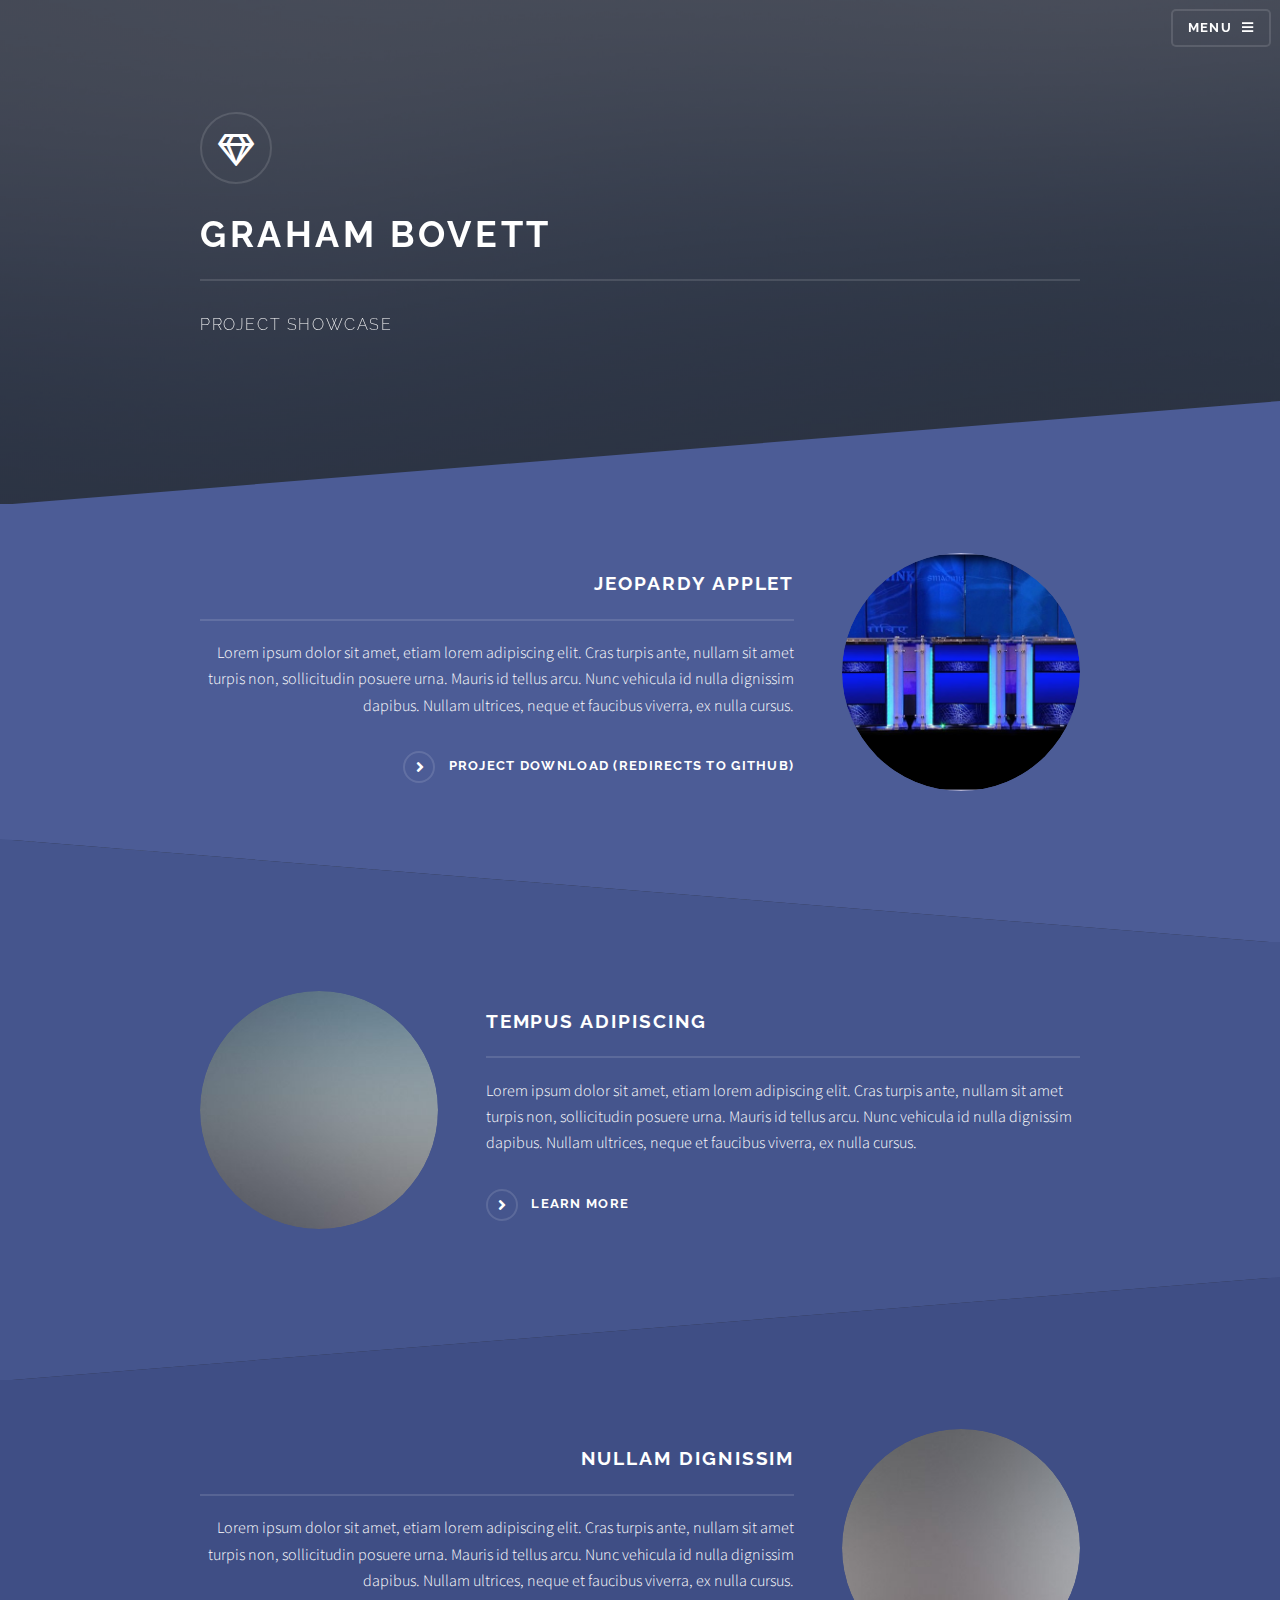
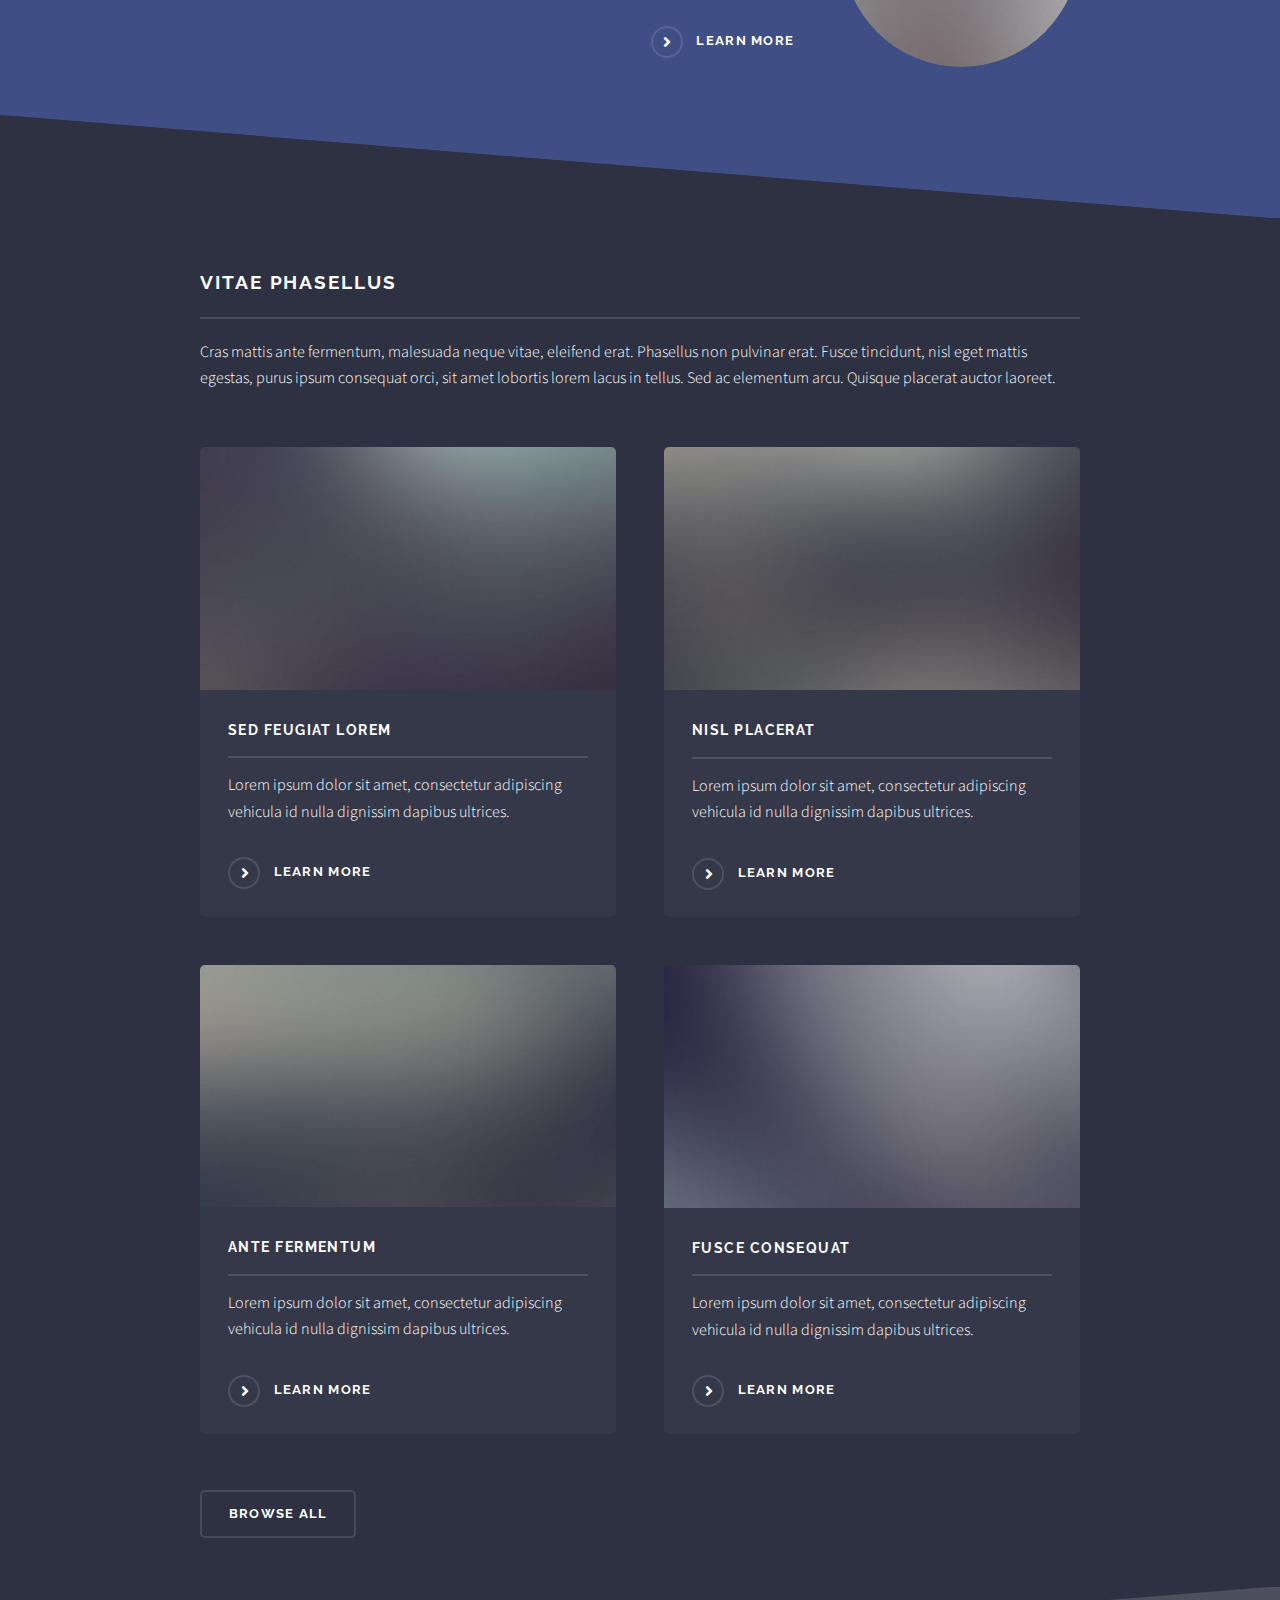
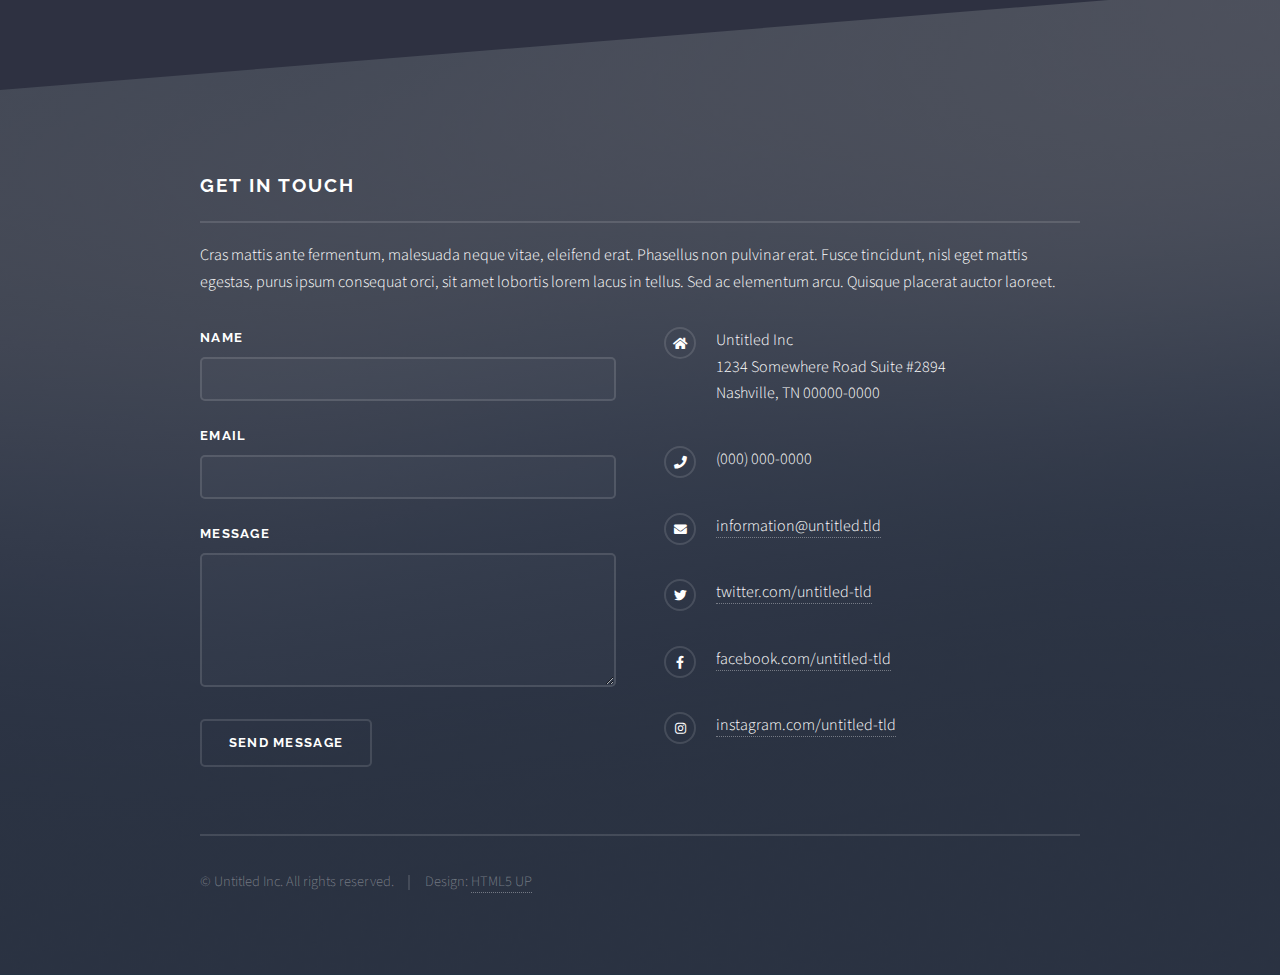
==== commit f4f59c02: "Add files via upload" ====
--- a/index.html
+++ b/index.html
@@ -4,7 +4,9 @@
 	html5up.net | @ajlkn
 	Free for personal and commercial use under the CCA 3.0 license (html5up.net/license)
 -->
+<html lang="en"></html>
 <html>
+	
 	<head>
 		<title>Solid State by HTML5 UP</title>
 		<meta charset="utf-8" />
@@ -19,7 +21,7 @@
 
 				<!-- Header -->
 					<header id="header" class="alt">
-						<h1><a href="index.html">Solid State</a></h1>
+						<h1><a href="index.html">Home</a></h1>
 						<nav>
 							<a href="#menu">Menu</a>
 						</nav>
@@ -31,10 +33,7 @@
 							<h2>Menu</h2>
 							<ul class="links">
 								<li><a href="index.html">Home</a></li>
-								<li><a href="generic.html">Generic</a></li>
-								<li><a href="elements.html">Elements</a></li>
-								<li><a href="#">Log In</a></li>
-								<li><a href="#">Sign Up</a></li>
+								<li><a><!--<a href="generic.html"> for future expansion-->[under construction]</a></li>
 							</ul>
 							<a href="#" class="close">Close</a>
 						</div>
@@ -45,7 +44,7 @@
 						<div class="inner">
 							<div class="logo"><span class="icon fa-gem"></span></div> <!--<i class="fa fa-laptop" aria-hidden="true"></i>-->
 							<h2>Graham Bovett</h2>
-							<p>Another free + fully responsive site template by <a href="http://html5up.net">HTML5 UP</a></p>
+							<p>Project Showcase</p>
 						</div>
 					</section>
 
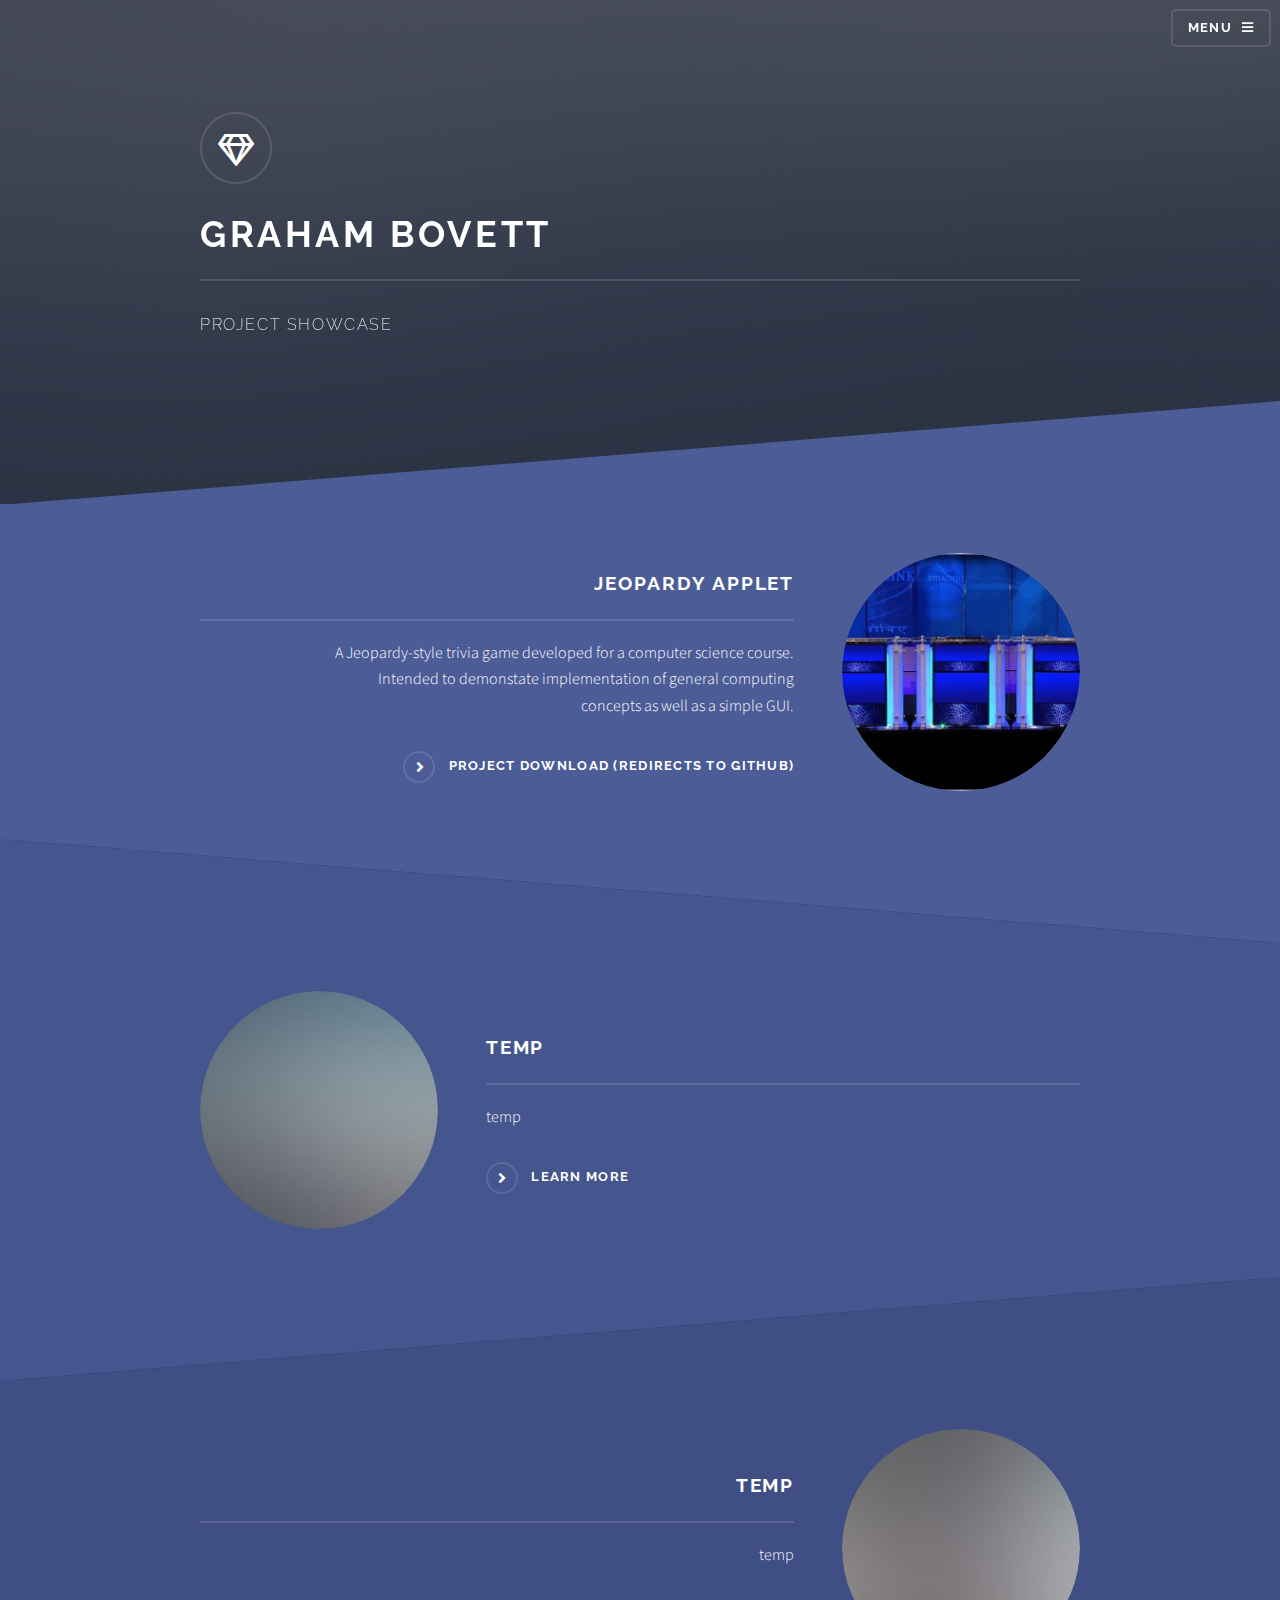
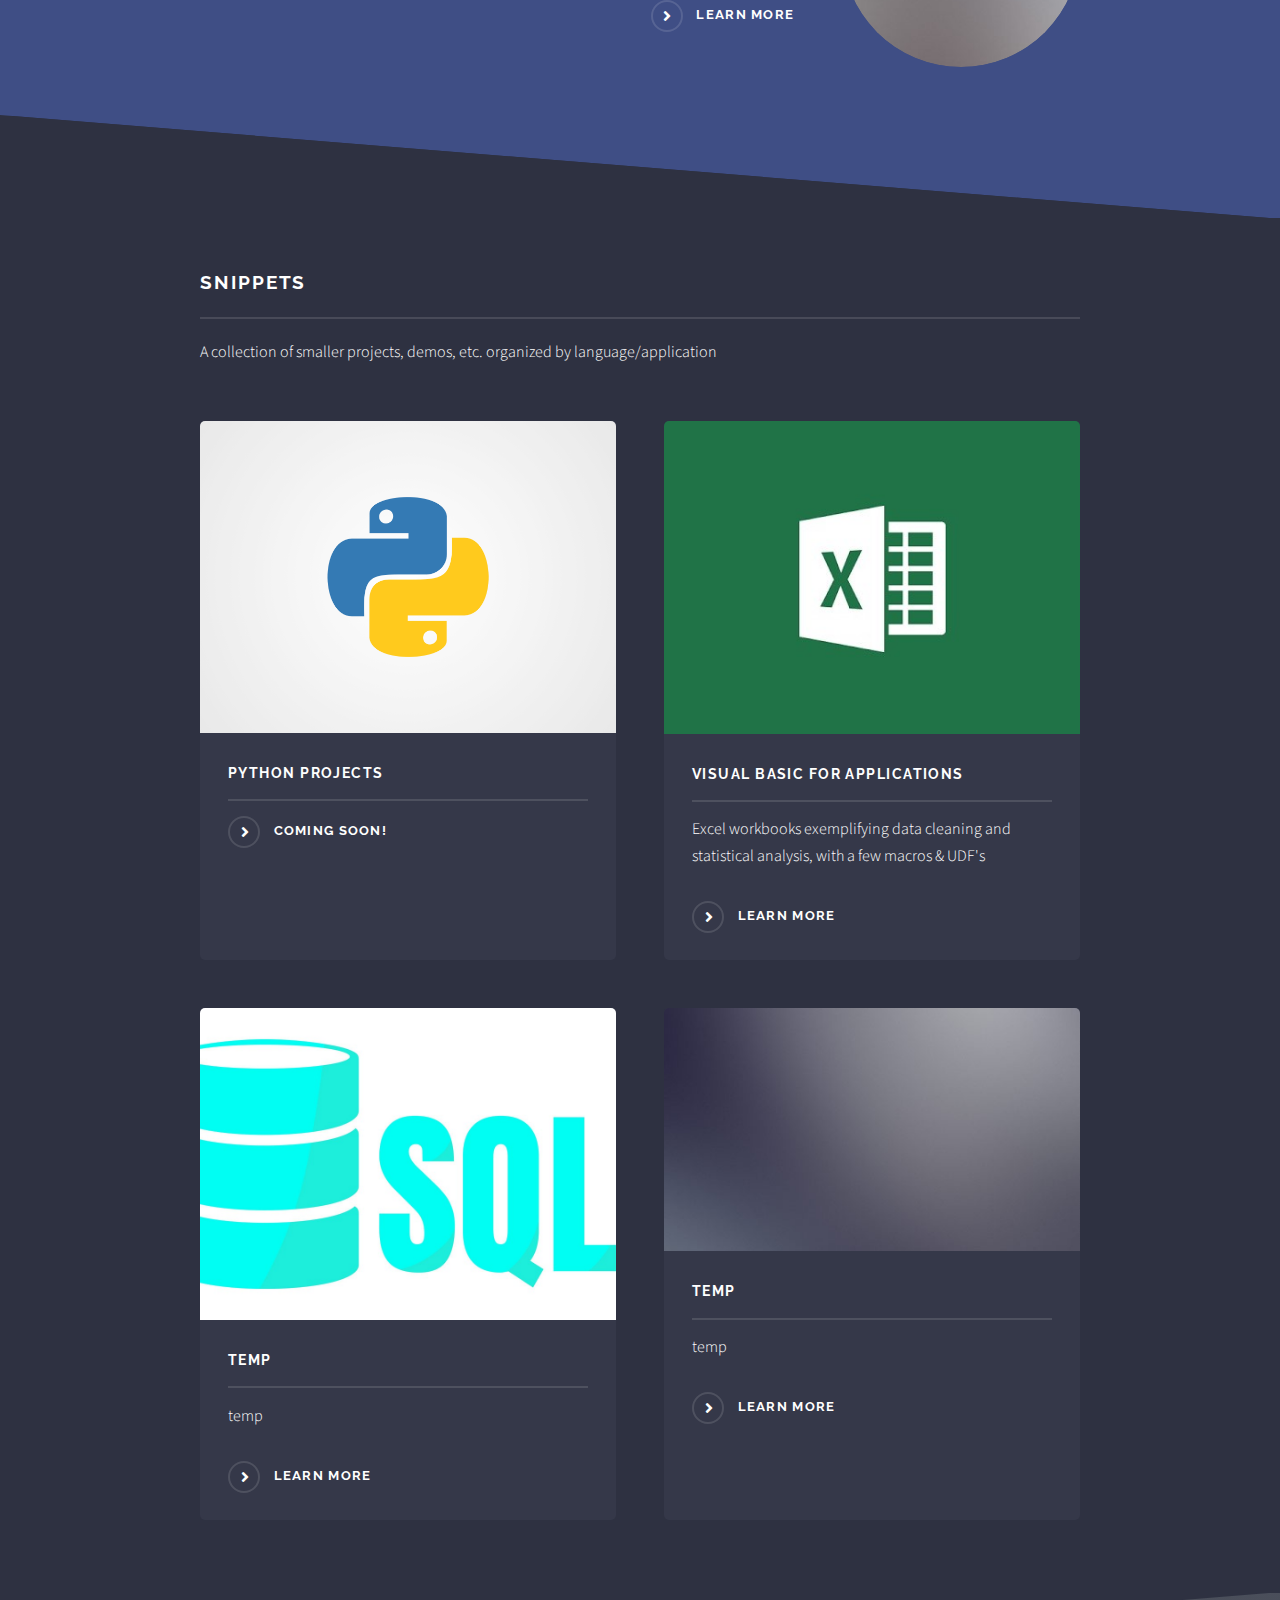
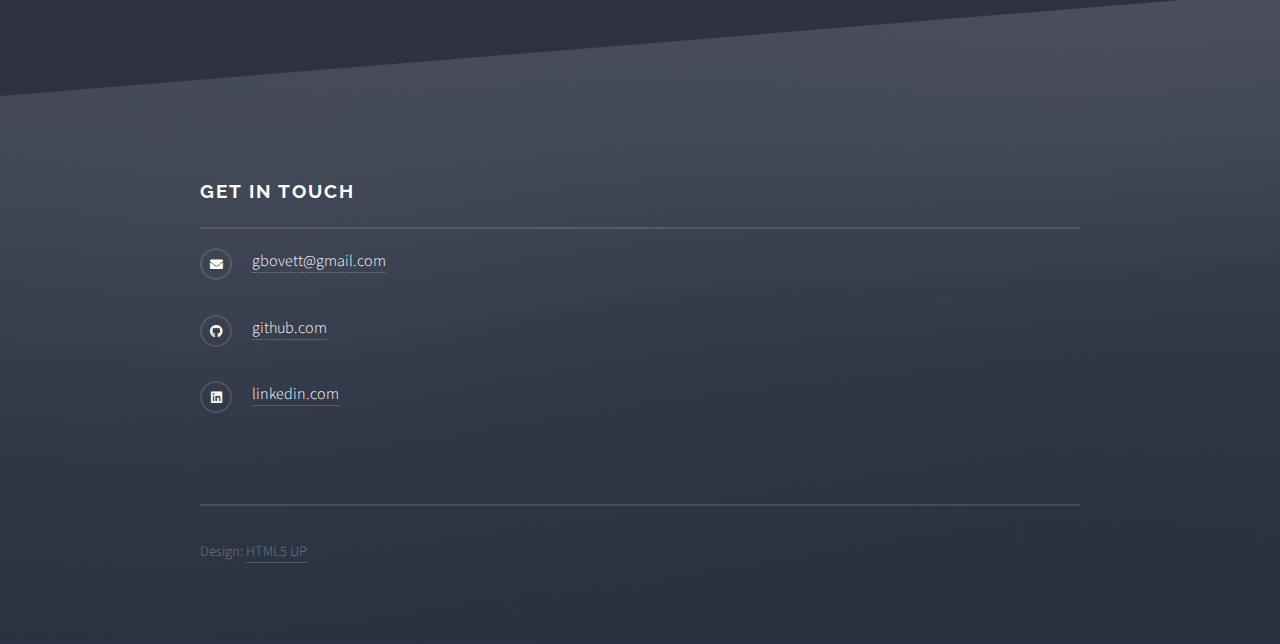
==== commit 3e95b90f: "Add files via upload" ====
--- a/index.html
+++ b/index.html
@@ -8,7 +8,7 @@
 <html>
 	
 	<head>
-		<title>Solid State by HTML5 UP</title>
+		<title>gbovett portfolio gitpages</title>
 		<meta charset="utf-8" />
 		<meta name="viewport" content="width=device-width, initial-scale=1, user-scalable=no" />
 		<link rel="stylesheet" href="assets/css/main.css" />
@@ -57,7 +57,7 @@
 									<a href="#" class="image"><img src="images/pic01.jpg" alt="" /></a>
 									<div class="content">
 										<h2 class="major">Jeopardy Applet</h2>
-										<p>Lorem ipsum dolor sit amet, etiam lorem adipiscing elit. Cras turpis ante, nullam sit amet turpis non, sollicitudin posuere urna. Mauris id tellus arcu. Nunc vehicula id nulla dignissim dapibus. Nullam ultrices, neque et faucibus viverra, ex nulla cursus.</p>
+										<p>A Jeopardy-style trivia game developed for a computer science course.<br>Intended to demonstate implementation of general computing<br> concepts as well as a simple GUI. </p>
 										<a href="https://github.com/gbovett/JeopardyApplet" class="special">Project Download (redirects to github)</a>
 									</div>
 								</div>
@@ -68,8 +68,8 @@
 								<div class="inner">
 									<a href="#" class="image"><img src="images/pic02.jpg" alt="" /></a>
 									<div class="content">
-										<h2 class="major">Tempus adipiscing</h2>
-										<p>Lorem ipsum dolor sit amet, etiam lorem adipiscing elit. Cras turpis ante, nullam sit amet turpis non, sollicitudin posuere urna. Mauris id tellus arcu. Nunc vehicula id nulla dignissim dapibus. Nullam ultrices, neque et faucibus viverra, ex nulla cursus.</p>
+										<h2 class="major">temp</h2>
+										<p>temp</p>
 										<a href="#" class="special">Learn more</a>
 									</div>
 								</div>
@@ -80,8 +80,8 @@
 								<div class="inner">
 									<a href="#" class="image"><img src="images/pic03.jpg" alt="" /></a>
 									<div class="content">
-										<h2 class="major">Nullam dignissim</h2>
-										<p>Lorem ipsum dolor sit amet, etiam lorem adipiscing elit. Cras turpis ante, nullam sit amet turpis non, sollicitudin posuere urna. Mauris id tellus arcu. Nunc vehicula id nulla dignissim dapibus. Nullam ultrices, neque et faucibus viverra, ex nulla cursus.</p>
+										<h2 class="major">temp</h2>
+										<p>temp</p>
 										<a href="#" class="special">Learn more</a>
 									</div>
 								</div>
@@ -90,37 +90,36 @@
 						<!-- Four -->
 							<section id="four" class="wrapper alt style1">
 								<div class="inner">
-									<h2 class="major">Vitae phasellus</h2>
-									<p>Cras mattis ante fermentum, malesuada neque vitae, eleifend erat. Phasellus non pulvinar erat. Fusce tincidunt, nisl eget mattis egestas, purus ipsum consequat orci, sit amet lobortis lorem lacus in tellus. Sed ac elementum arcu. Quisque placerat auctor laoreet.</p>
+									<h2 class="major">Snippets</h2>
+									<p>A collection of smaller projects, demos, etc. organized by language/application</p>
 									<section class="features">
 										<article>
-											<a href="#" class="image"><img src="images/pic04.jpg" alt="" /></a>
-											<h3 class="major">Sed feugiat lorem</h3>
-											<p>Lorem ipsum dolor sit amet, consectetur adipiscing vehicula id nulla dignissim dapibus ultrices.</p>
-											<a href="#" class="special">Learn more</a>
+											<a href="#" class="image"><img src="images/python.png" alt="" /></a>
+											<h3 class="major">Python Projects</h3>
+											<a href="#" class="special">Coming soon!</a>
 										</article>
 										<article>
-											<a href="#" class="image"><img src="images/pic05.jpg" alt="" /></a>
-											<h3 class="major">Nisl placerat</h3>
-											<p>Lorem ipsum dolor sit amet, consectetur adipiscing vehicula id nulla dignissim dapibus ultrices.</p>
-											<a href="#" class="special">Learn more</a>
+											<a href="#" class="image"><img src="images/Excel.jpg" alt="" /></a>
+											<h3 class="major">Visual Basic for Applications</h3>
+											<p>Excel workbooks exemplifying data cleaning and statistical analysis, with a few macros & UDF's</p>
+											<a href="https://github.com/gbovett/DataManagement" class="special">Learn more</a>
 										</article>
 										<article>
-											<a href="#" class="image"><img src="images/pic06.jpg" alt="" /></a>
-											<h3 class="major">Ante fermentum</h3>
-											<p>Lorem ipsum dolor sit amet, consectetur adipiscing vehicula id nulla dignissim dapibus ultrices.</p>
+											<a href="#" class="image"><img src="images/sql.jpg" alt="" /></a>
+											<h3 class="major">temp</h3>
+											<p>temp</p>
 											<a href="#" class="special">Learn more</a>
 										</article>
 										<article>
 											<a href="#" class="image"><img src="images/pic07.jpg" alt="" /></a>
-											<h3 class="major">Fusce consequat</h3>
-											<p>Lorem ipsum dolor sit amet, consectetur adipiscing vehicula id nulla dignissim dapibus ultrices.</p>
+											<h3 class="major">temp</h3>
+											<p>temp</p>
 											<a href="#" class="special">Learn more</a>
 										</article>
 									</section>
-									<ul class="actions">
+									<!--<ul class="actions">
 										<li><a href="#" class="button">Browse All</a></li>
-									</ul>
+									</ul> -->
 								</div>
 							</section>
 
@@ -130,7 +129,9 @@
 					<section id="footer">
 						<div class="inner">
 							<h2 class="major">Get in touch</h2>
+							<!--
 							<p>Cras mattis ante fermentum, malesuada neque vitae, eleifend erat. Phasellus non pulvinar erat. Fusce tincidunt, nisl eget mattis egestas, purus ipsum consequat orci, sit amet lobortis lorem lacus in tellus. Sed ac elementum arcu. Quisque placerat auctor laoreet.</p>
+						
 							<form method="post" action="#">
 								<div class="fields">
 									<div class="field">
@@ -149,21 +150,25 @@
 								<ul class="actions">
 									<li><input type="submit" value="Send Message" /></li>
 								</ul>
-							</form>
+							</form> 
+						-->
 							<ul class="contact">
+								<!--
 								<li class="icon solid fa-home">
 									Untitled Inc<br />
 									1234 Somewhere Road Suite #2894<br />
 									Nashville, TN 00000-0000
 								</li>
+								
 								<li class="icon solid fa-phone">(000) 000-0000</li>
-								<li class="icon solid fa-envelope"><a href="#">information@untitled.tld</a></li>
-								<li class="icon brands fa-twitter"><a href="#">twitter.com/untitled-tld</a></li>
-								<li class="icon brands fa-facebook-f"><a href="#">facebook.com/untitled-tld</a></li>
-								<li class="icon brands fa-instagram"><a href="#">instagram.com/untitled-tld</a></li>
+								-->
+								<li class="icon solid fa-envelope"><a href="mailto:gbovett@gmail.com">gbovett@gmail.com</a></li>
+								<li class="icon brands fa-github"><a href="https://github.com/gbovett">github.com</a></li>
+								<li class="icon brands fa-linkedin"><a href="#">linkedin.com</a></li>
+								<!--<li class="icon brands fa-instagram"><a href="#">instagram.com/untitled-tld</a></li>-->
 							</ul>
 							<ul class="copyright">
-								<li>&copy; Untitled Inc. All rights reserved.</li><li>Design: <a href="http://html5up.net">HTML5 UP</a></li>
+								<!--<li>&copy; Untitled Inc. All rights reserved.</li>--><li>Design: <a href="http://html5up.net">HTML5 UP</a></li>
 							</ul>
 						</div>
 					</section>
--- a/assets/css/main.css
+++ b/assets/css/main.css
@@ -3828,7 +3828,7 @@
 			}
 
 			.wrapper.spotlight.style2 {
-				background-color: #45558d;
+				background-color: #45558d; 
 			}
 
 				.wrapper.spotlight.style2:before, .wrapper.spotlight.style2:after {
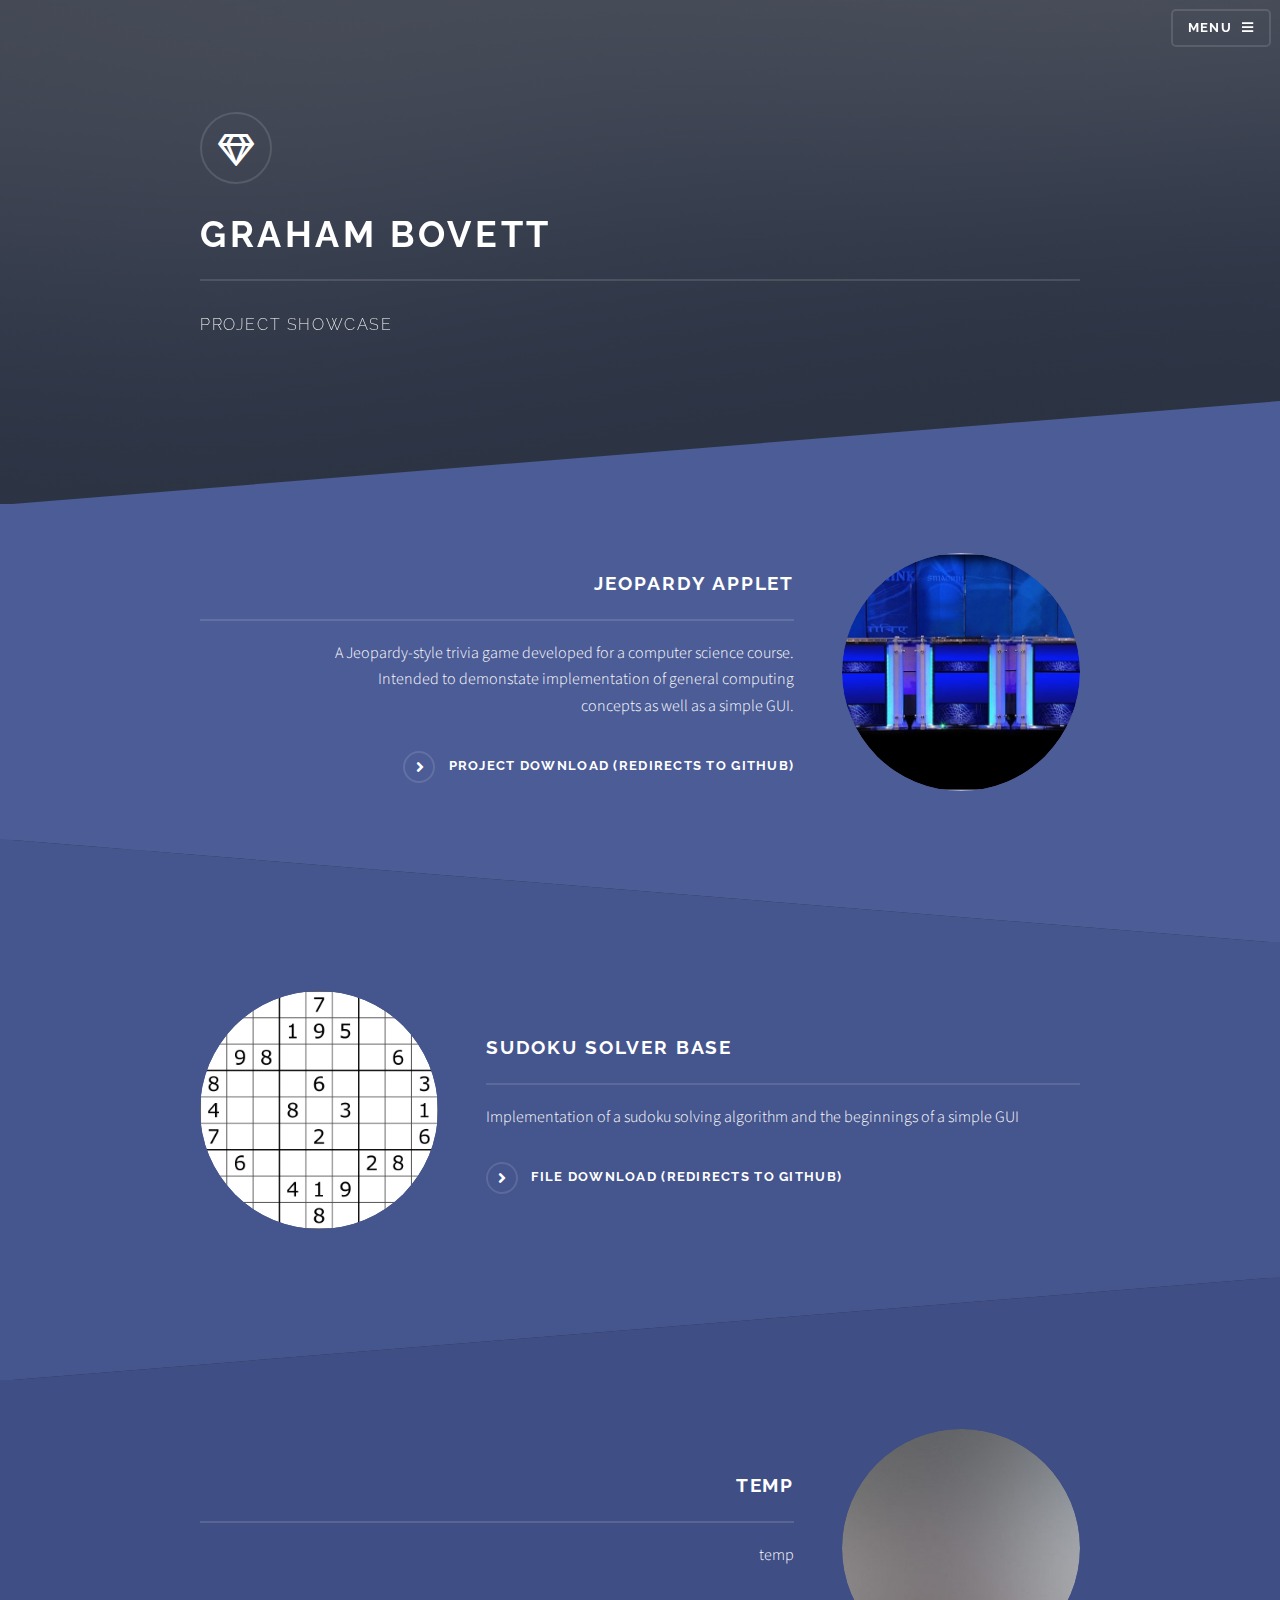
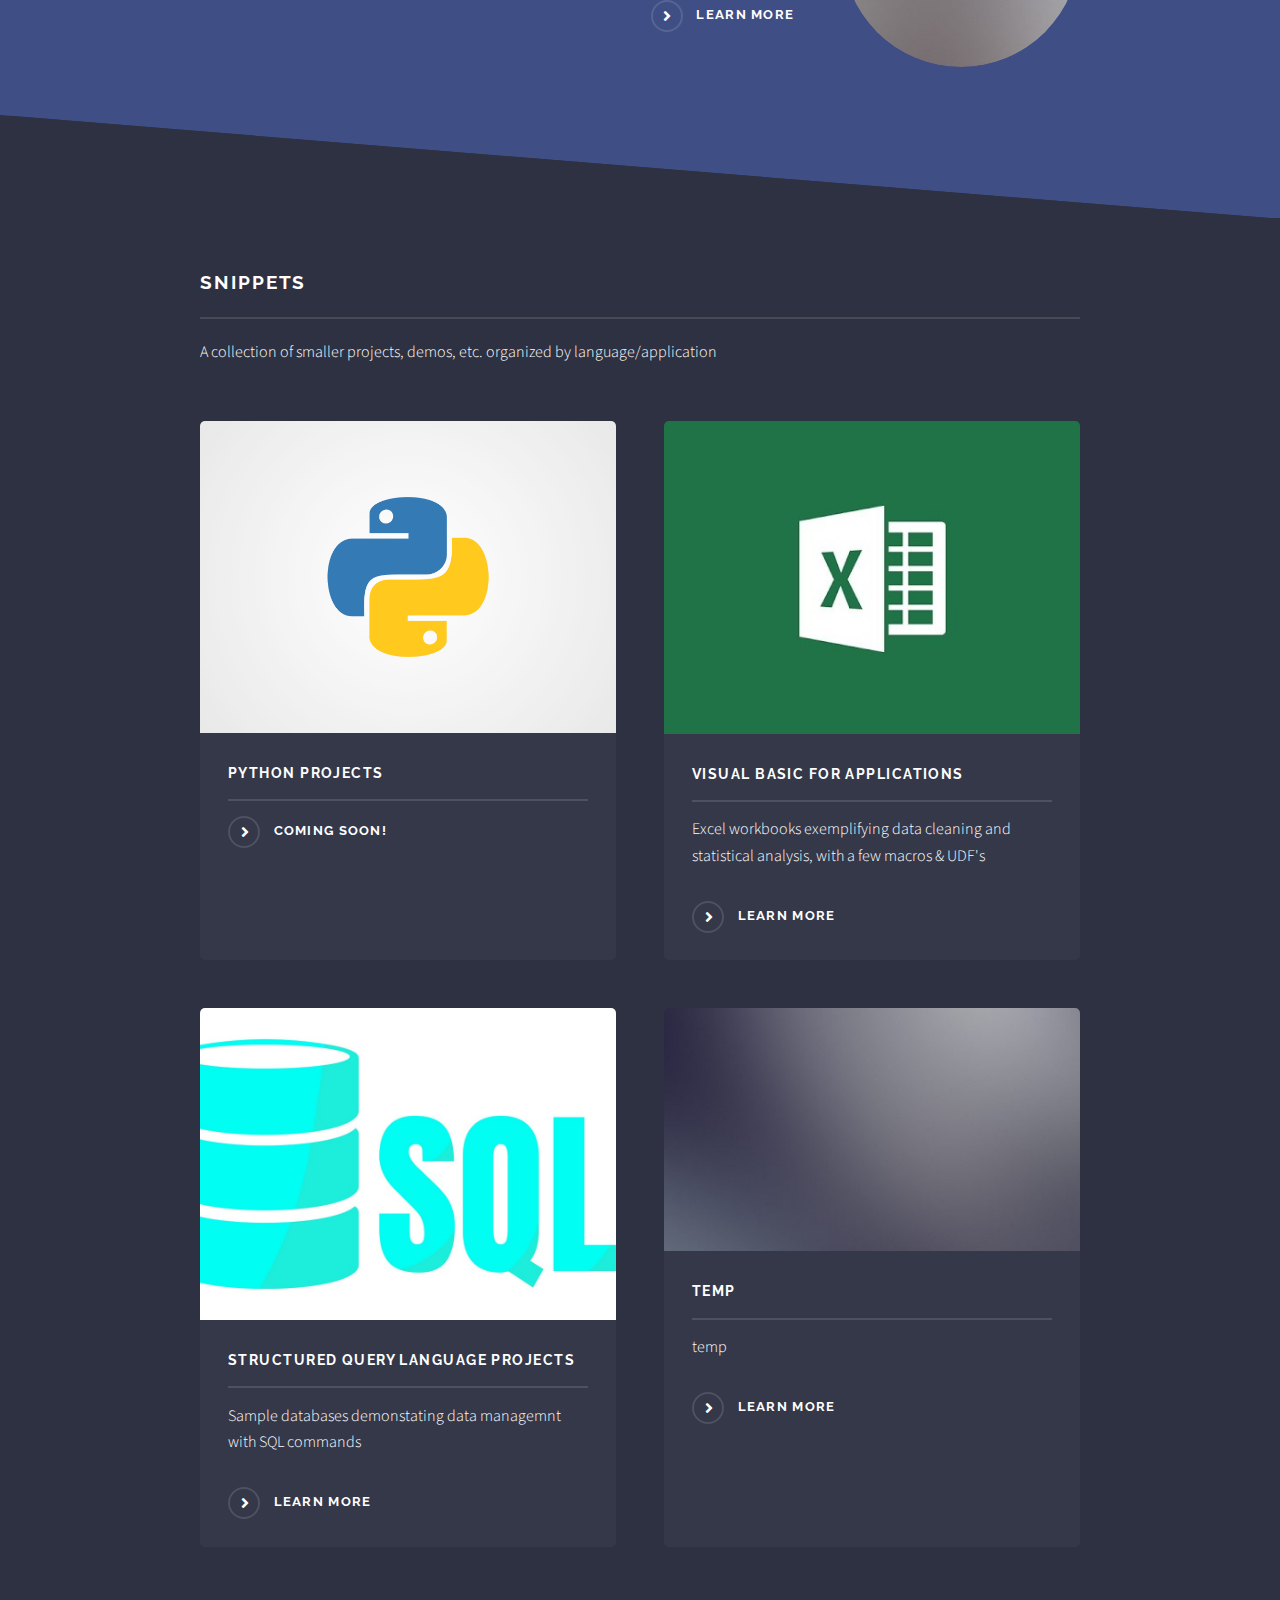
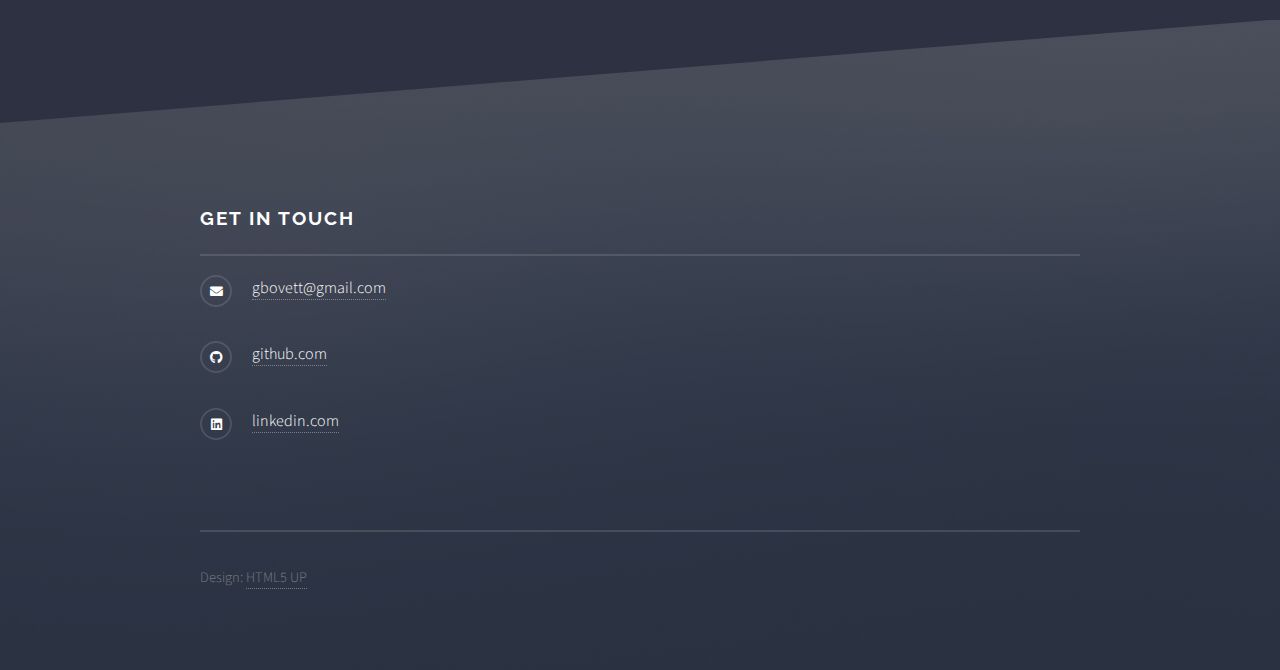
==== commit 83ed1119: "Add files via upload" ====
--- a/index.html
+++ b/index.html
@@ -66,11 +66,11 @@
 						<!-- Two -->
 							<section id="two" class="wrapper alt spotlight style2">
 								<div class="inner">
-									<a href="#" class="image"><img src="images/pic02.jpg" alt="" /></a>
+									<a href="#" class="image"><img src="images/sudoku.png" alt="" /></a>
 									<div class="content">
-										<h2 class="major">temp</h2>
-										<p>temp</p>
-										<a href="#" class="special">Learn more</a>
+										<h2 class="major">Sudoku Solver Base</h2>
+										<p>Implementation of a sudoku solving algorithm and the beginnings of a simple GUI</p>
+										<a href="https://github.com/gbovett/SudokuSolver" class="special">File Download (redirects to github)</a>
 									</div>
 								</div>
 							</section>
@@ -106,9 +106,9 @@
 										</article>
 										<article>
 											<a href="#" class="image"><img src="images/sql.jpg" alt="" /></a>
-											<h3 class="major">temp</h3>
-											<p>temp</p>
-											<a href="#" class="special">Learn more</a>
+											<h3 class="major">Structured Query Language Projects</h3>
+											<p>Sample databases demonstating data managemnt with SQL commands</p>
+											<a href="https://github.com/gbovett/DataManagement/tree/master/SQL" class="special">Learn more</a>
 										</article>
 										<article>
 											<a href="#" class="image"><img src="images/pic07.jpg" alt="" /></a>
